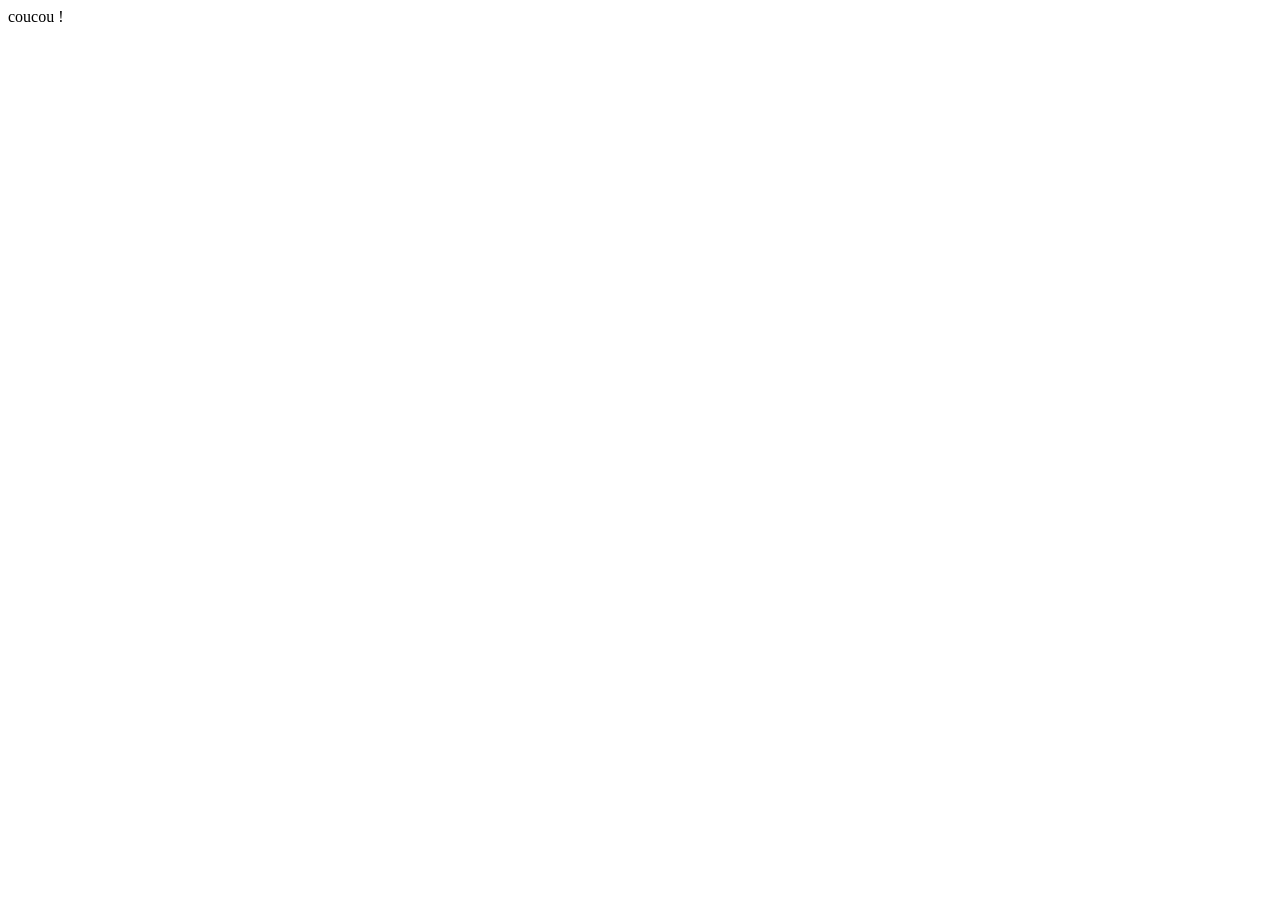
==== index.html @ d6d8734e "init" ====
<!DOCTYPE html>
<html lang="en">
<head>
    <meta charset="UTF-8">
    <meta name="viewport" content="width=device-width, initial-scale=1.0">
    <title>Document</title>
</head>
<body>
    coucou !
</body>
</html>
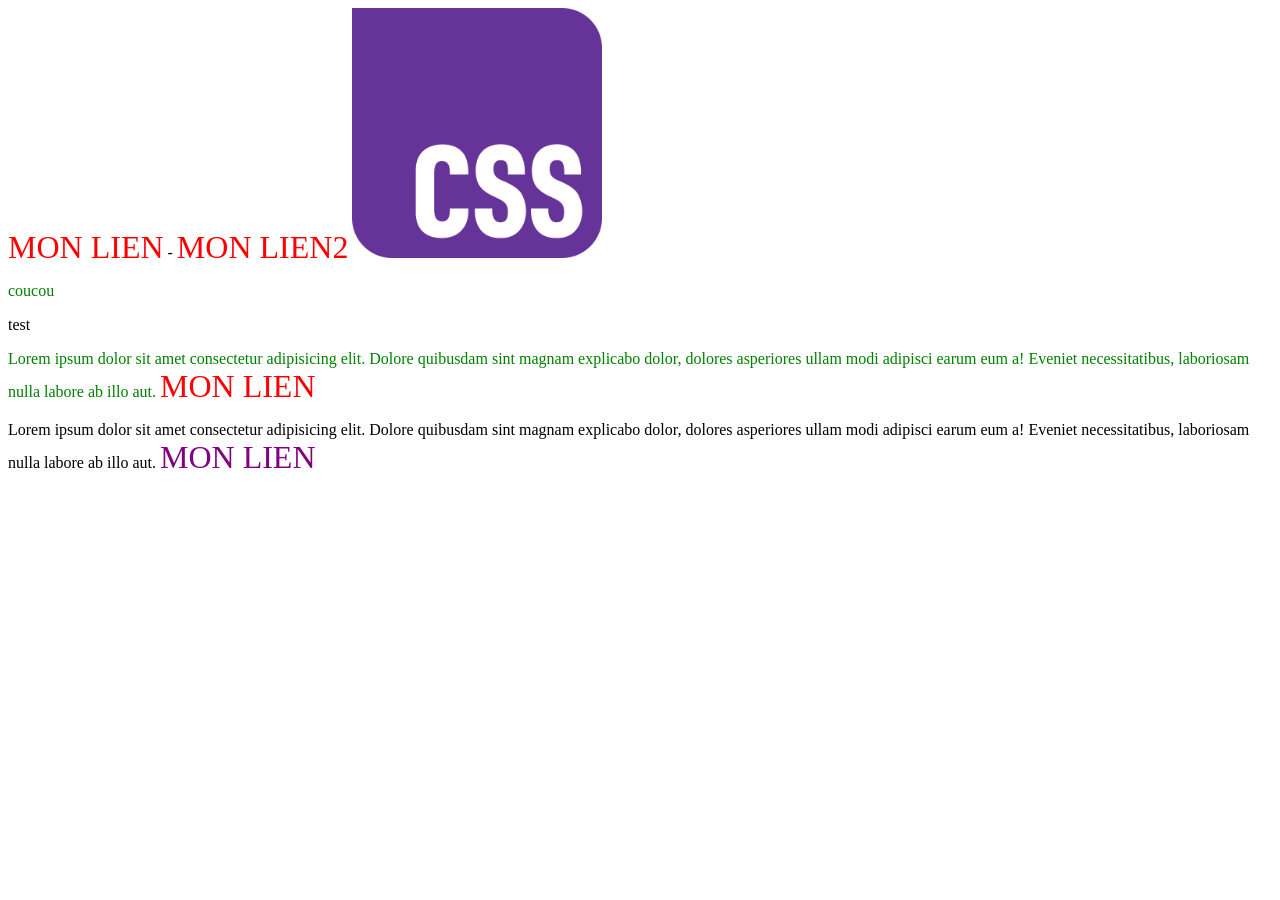
==== commit 0687b2c8: "updates" ====
--- a/index.html
+++ b/index.html
@@ -4,8 +4,26 @@
     <meta charset="UTF-8">
     <meta name="viewport" content="width=device-width, initial-scale=1.0">
     <title>Document</title>
+    <link rel="stylesheet" href="assets/css/style.css">
+
 </head>
 <body>
-    coucou !
+    <a class="coucou" href="https://www.mydigitalschool.com/" target="_blank">Mon lien</a> - 
+    <a href="https://www.mydigitalschool.com/">Mon lien2</a>
+
+
+    <img width="250px" src="assets/img/Official_CSS_Logo.svg.webp" alt="une image">
+    <p class="coucou">coucou</p><p>test</p>
+    <p class="test coucou cava cheval">
+        Lorem ipsum dolor sit amet consectetur adipisicing elit. Dolore quibusdam sint magnam explicabo dolor, dolores asperiores ullam modi adipisci earum eum a! Eveniet necessitatibus, laboriosam nulla labore ab illo aut. <a href="#">Mon lien</a>
+    </p>
+
+    <p class="test belette">
+        Lorem ipsum dolor sit amet consectetur adipisicing elit. Dolore quibusdam sint magnam explicabo dolor, dolores asperiores ullam modi adipisci earum eum a! Eveniet necessitatibus, laboriosam nulla labore ab illo aut. 
+        <span class="cheval">
+            <a href="#">Mon lien</a>
+        </span>
+    </p>
+
 </body>
 </html>
--- a/assets/css/style.css
+++ b/assets/css/style.css
@@ -0,0 +1,18 @@
+ a{
+            text-transform: uppercase; 
+            color:red; 
+            text-decoration: none; 
+            font-size: 32px;
+        }
+
+        p.coucou{
+            color: green;
+        }
+
+        p.test.belette{
+            .cheval{
+                a{ 
+                    color: purple;
+                }
+            }
+        }
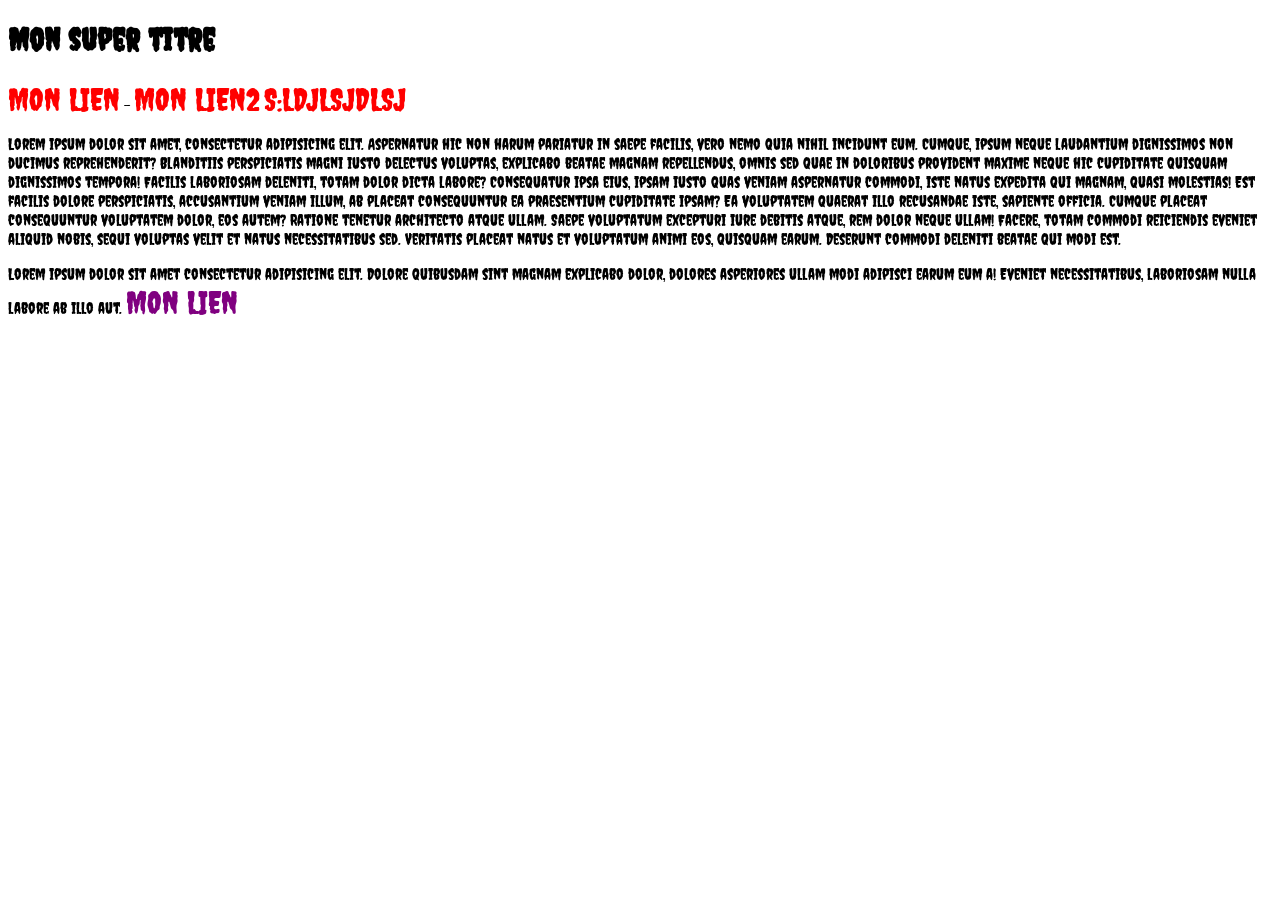
==== commit fb16f3dc: "fonts + class" ====
--- a/index.html
+++ b/index.html
@@ -6,17 +6,33 @@
     <title>Document</title>
     <link rel="stylesheet" href="assets/css/style.css">
 
+
 </head>
 <body>
+
+    <h1>
+        Mon super titre
+    </h1>
     <a class="coucou" href="https://www.mydigitalschool.com/" target="_blank">Mon lien</a> - 
     <a href="https://www.mydigitalschool.com/">Mon lien2</a>
 
+    
+    <a href="" class="f">s:ldjlsjdlsj</a>
 
-    <img width="250px" src="assets/img/Official_CSS_Logo.svg.webp" alt="une image">
+    <p class="betania-patmos-regular">
+        Lorem ipsum dolor sit amet, consectetur adipisicing elit. Aspernatur hic non harum pariatur in saepe facilis, vero nemo quia nihil incidunt eum. Cumque, ipsum neque laudantium dignissimos non ducimus reprehenderit?
+        Blanditiis perspiciatis magni iusto delectus voluptas, explicabo beatae magnam repellendus, omnis sed quae in doloribus provident maxime neque hic cupiditate quisquam dignissimos tempora! Facilis laboriosam deleniti, totam dolor dicta labore?
+        Consequatur ipsa eius, ipsam iusto quas veniam aspernatur commodi, iste natus expedita qui magnam, quasi molestias! Est facilis dolore perspiciatis, accusantium veniam illum, ab placeat consequuntur ea praesentium cupiditate ipsam?
+        Ea voluptatem quaerat illo recusandae iste, sapiente officia. Cumque placeat consequuntur voluptatem dolor, eos autem? Ratione tenetur architecto atque ullam. Saepe voluptatum excepturi iure debitis atque, rem dolor neque ullam!
+        Facere, totam commodi reiciendis eveniet aliquid nobis, sequi voluptas velit et natus necessitatibus sed. Veritatis placeat natus et voluptatum animi eos, quisquam earum. Deserunt commodi deleniti beatae qui modi est.
+    </p>
+
+
+    <!-- <img width="250px" src="assets/img/Official_CSS_Logo.svg.webp" alt="une image">
     <p class="coucou">coucou</p><p>test</p>
     <p class="test coucou cava cheval">
         Lorem ipsum dolor sit amet consectetur adipisicing elit. Dolore quibusdam sint magnam explicabo dolor, dolores asperiores ullam modi adipisci earum eum a! Eveniet necessitatibus, laboriosam nulla labore ab illo aut. <a href="#">Mon lien</a>
-    </p>
+    </p> -->
 
     <p class="test belette">
         Lorem ipsum dolor sit amet consectetur adipisicing elit. Dolore quibusdam sint magnam explicabo dolor, dolores asperiores ullam modi adipisci earum eum a! Eveniet necessitatibus, laboriosam nulla labore ab illo aut. 
--- a/assets/css/style.css
+++ b/assets/css/style.css
@@ -1,18 +1,43 @@
+
+
+@font-face {
+    font-family: 'testfont';
+    src: url('../fonts/creepster-regular-webfont.woff') format('woff'),
+    url('../fonts/creepster-regular-webfont.woff2') format('woff2');
+    font-weight: normal;
+    font-style: normal;
+    display: swap;
+}
+
+
+
+ body{
+     font-family: "testfont";
+
+ }
+
+
+ 
  a{
-            text-transform: uppercase; 
-            color:red; 
-            text-decoration: none; 
-            font-size: 32px;
+    text-transform: uppercase; 
+    color:red; 
+    text-decoration: none; 
+    font-size: 32px;
+
+   
+ }
+
+
+
+
+/* p.coucou{
+    color: green
+} */
+
+p.test.belette{
+    .cheval{
+        a{ 
+            color: purple;
         }
-
-        p.coucou{
-            color: green;
-        }
-
-        p.test.belette{
-            .cheval{
-                a{ 
-                    color: purple;
-                }
-            }
-        }+    }
+}
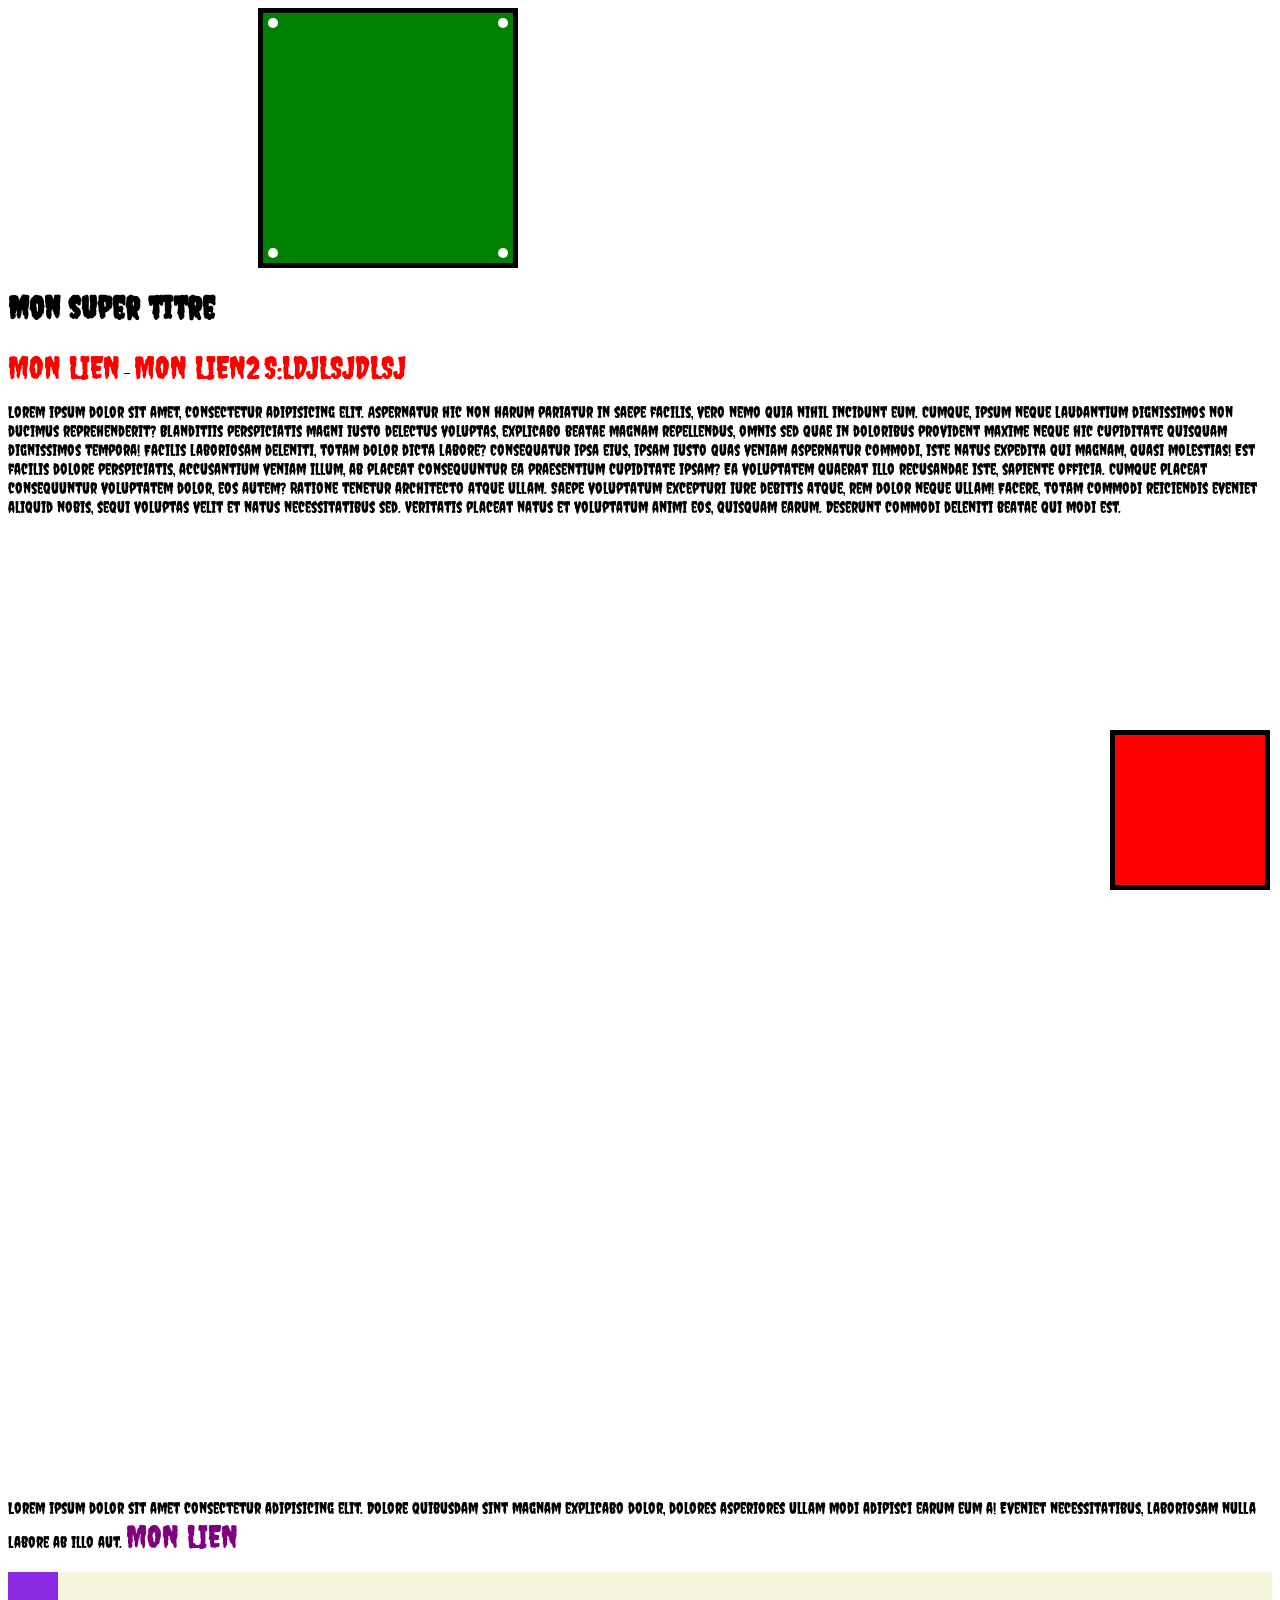
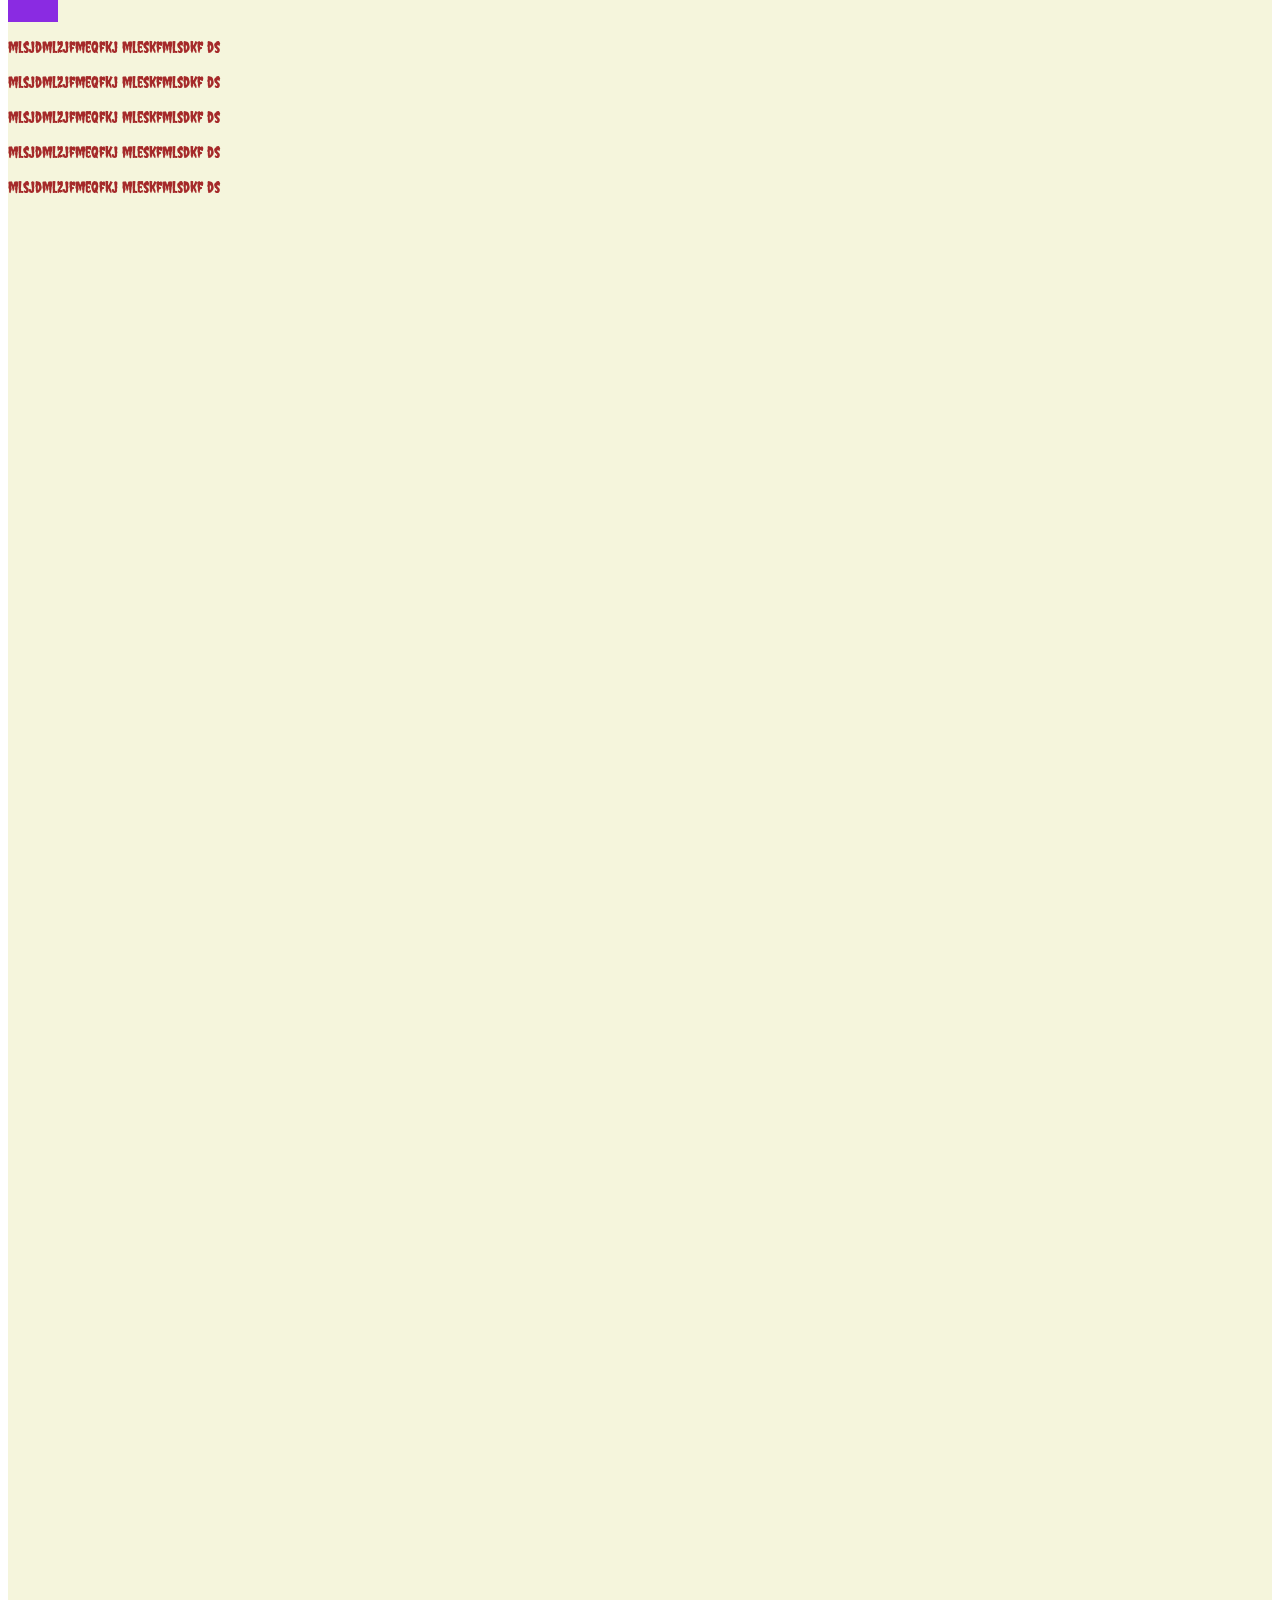
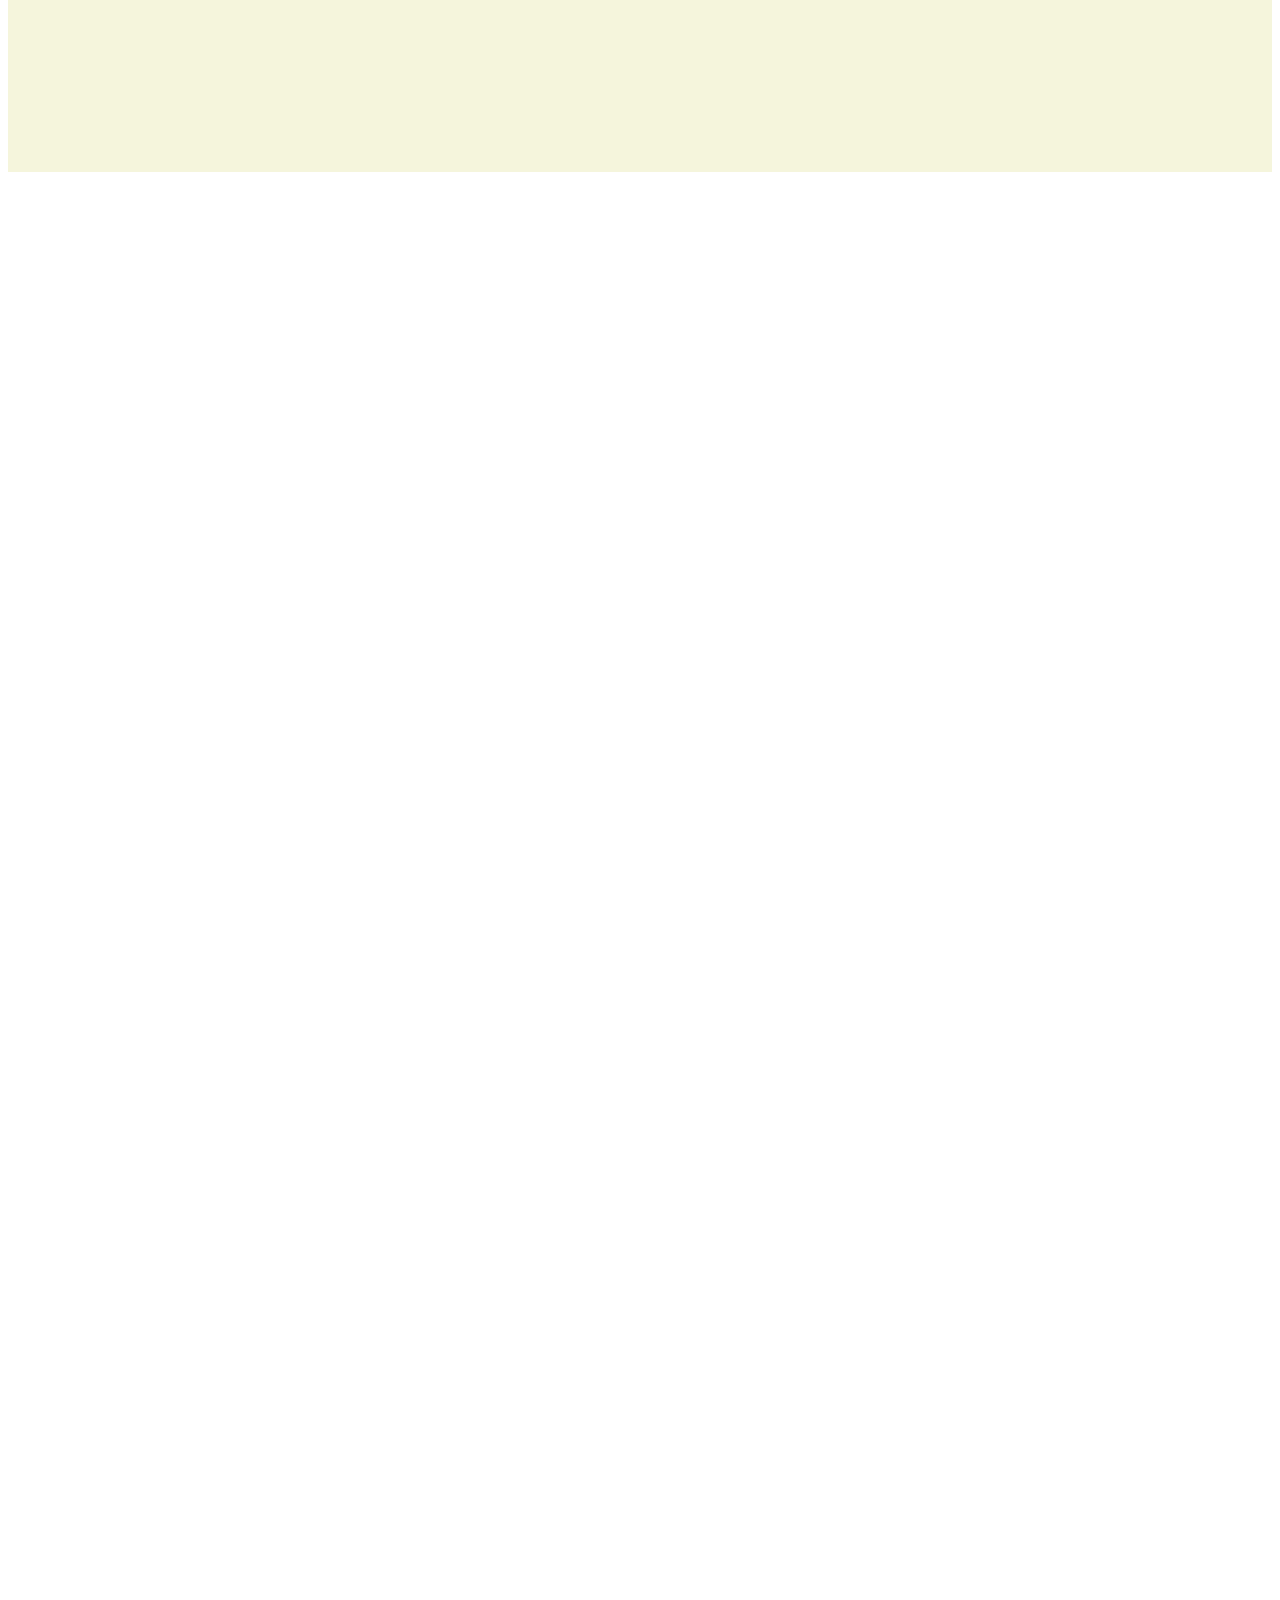
==== commit 8b6e7422: "updates" ====
--- a/index.html
+++ b/index.html
@@ -9,6 +9,16 @@
 
 </head>
 <body>
+    <div class="square"></div>
+    <div class="square2">
+        <div></div>
+        <div></div>
+        <div></div>
+        <div></div>
+    </div>
+
+
+
 
     <h1>
         Mon super titre
@@ -27,7 +37,7 @@
         Facere, totam commodi reiciendis eveniet aliquid nobis, sequi voluptas velit et natus necessitatibus sed. Veritatis placeat natus et voluptatum animi eos, quisquam earum. Deserunt commodi deleniti beatae qui modi est.
     </p>
 
-
+    <br><br><br><br><br><br><br><br><br><br><br><br><br><br><br><br><br><br><br><br><br><br><br><br><br><br><br><br><br><br><br><br><br><br><br><br><br><br><br><br><br><br><br><br><br><br><br><br><br><br>
     <!-- <img width="250px" src="assets/img/Official_CSS_Logo.svg.webp" alt="une image">
     <p class="coucou">coucou</p><p>test</p>
     <p class="test coucou cava cheval">
@@ -41,5 +51,20 @@
         </span>
     </p>
 
+    <!-- <a href="#" class="square2"></a>
+    <a href="#" class="square2"></a>
+    <br><br><br><br><br>
+    <hr> -->
+
+    <div class="text">
+        <div class="square3"></div>
+        <p>mlsjdmlzjfmeqfkj mleskfmlsdkf ds</p>
+        <p>mlsjdmlzjfmeqfkj mleskfmlsdkf ds</p>
+        <p>mlsjdmlzjfmeqfkj mleskfmlsdkf ds</p>
+        <p>mlsjdmlzjfmeqfkj mleskfmlsdkf ds</p>
+        <p>mlsjdmlzjfmeqfkj mleskfmlsdkf ds</p>
+    </div>
+
+    <br><br><br><br><br><br><br><br><br><br><br><br><br><br><br><br><br><br><br><br><br><br><br><br><br><br><br><br><br><br><br><br><br><br><br><br><br><br><br><br><br><br><br><br><br><br><br><br><br><br><br><br><br><br><br><br><br><br><br><br><br><br><br><br><br><br><br><br><br><br><br><br><br><br><br><br><br><br><br><br><br><br><br><br><br><br><br><br><br><br><br><br><br><br><br><br><br><br><br><br>
 </body>
 </html>
--- a/assets/css/style.css
+++ b/assets/css/style.css
@@ -40,4 +40,88 @@
             color: purple;
         }
     }
+}
+
+
+
+/*
+ POSITIONS
+*/
+
+.square{
+    height: 150px;
+    width: 150px;
+    background-color: red;
+    border: 5px black solid;
+    position: fixed;
+    bottom:10px;
+    right:10px;
+   
+}
+
+.square2{
+    height: 250px;
+    width: 250px;
+    background-color: green;
+    border: 5px black solid;
+    position: relative;
+    left:250px;
+
+    
+
+    div{
+        height: 10px;
+        width: 10px;
+        background-color: white;
+        border-radius: 100%;
+        position: absolute;
+       
+
+        &:first-child{
+            top:5px;
+            left:5px;
+        }
+
+        &:nth-child(2){
+            top:5px;
+            right:5px;
+        }
+
+        &:nth-child(3){
+            bottom:5px;
+            right:5px;
+        }
+
+        &:last-child{
+            bottom:5px;
+            left:5px;
+        }
+
+    }
+   
+}
+
+.text{
+    background-color: beige;
+    transition: background-color .5s ease;
+    height: 200vh;
+
+    p{
+        color: brown;
+        width: fit-content;
+        &:nth-child(3):hover{
+            color: #fff;
+        }
+    }
+
+    &:hover{
+        background-color: blue;
+    }
+    .square3{
+        height: 50px;
+        aspect-ratio: 1;
+        background-color: blueviolet;
+        position: sticky;
+        top:20px;
+    }
 }
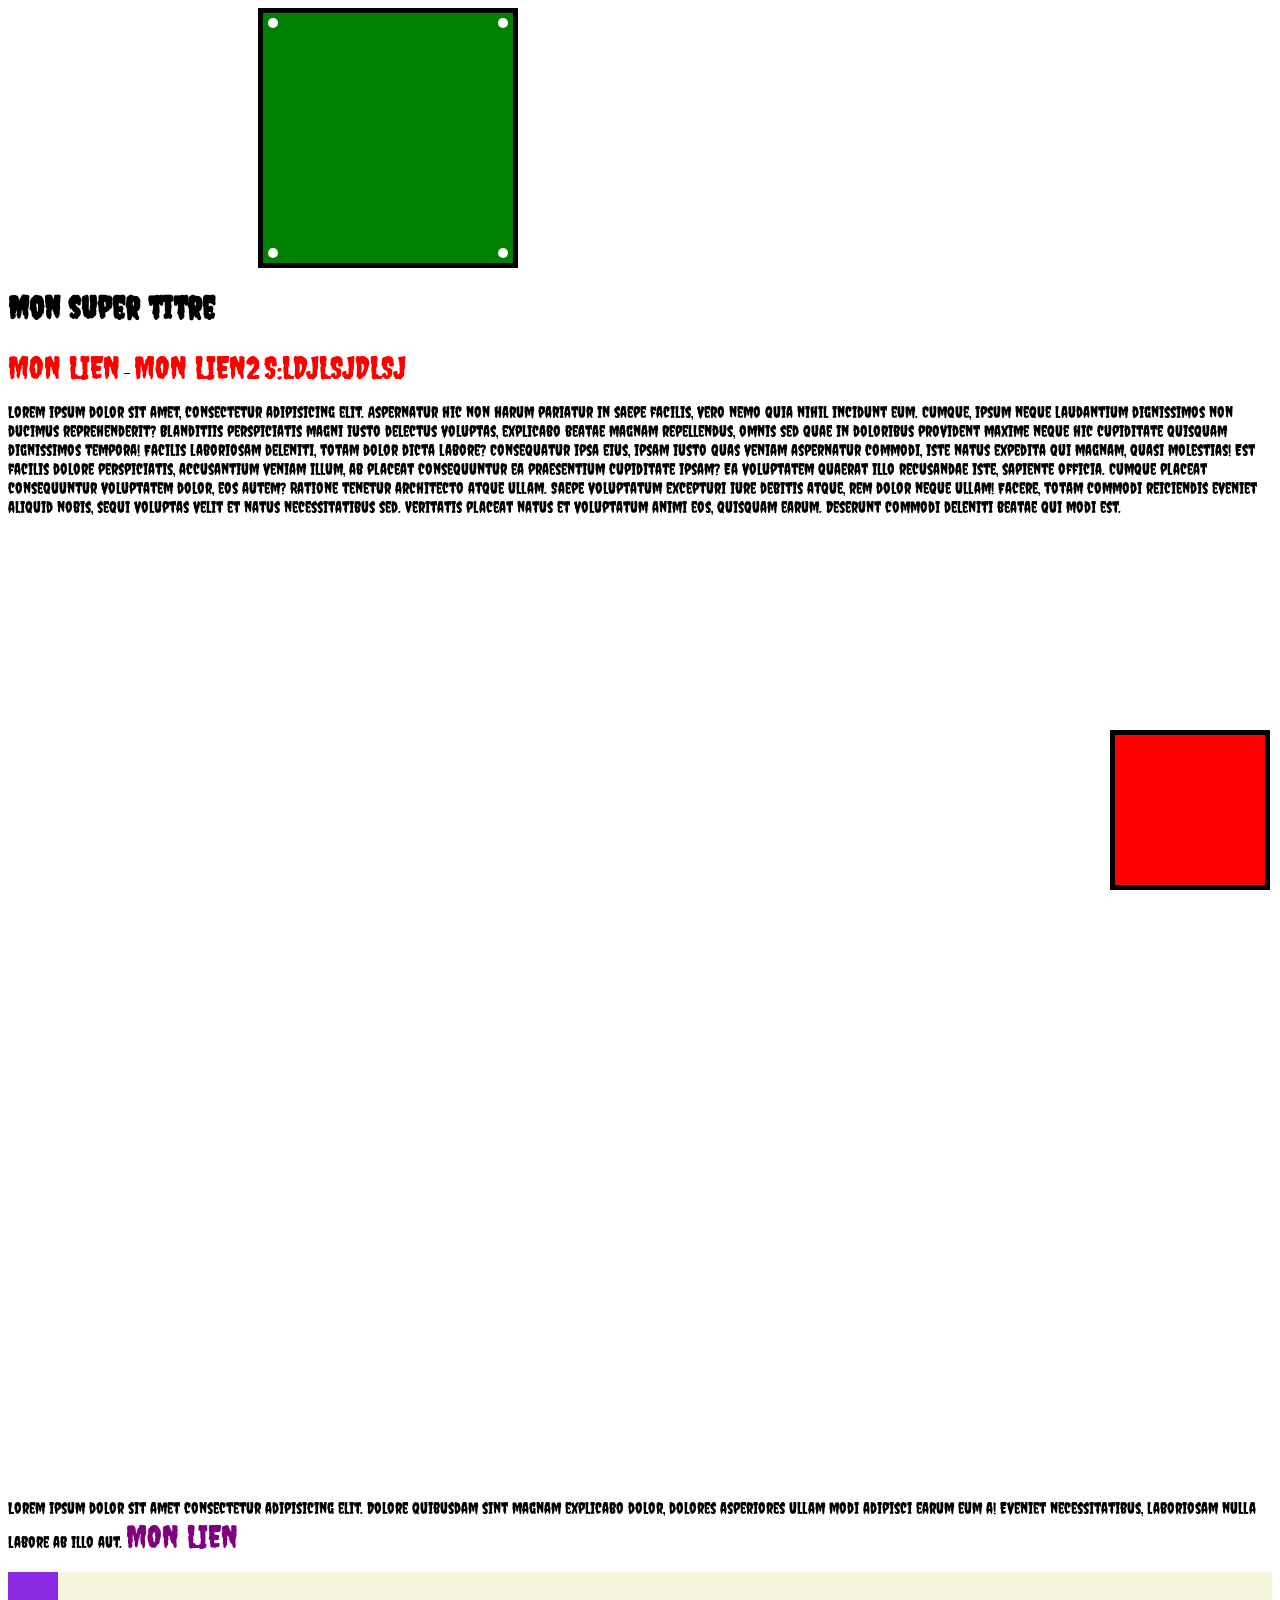
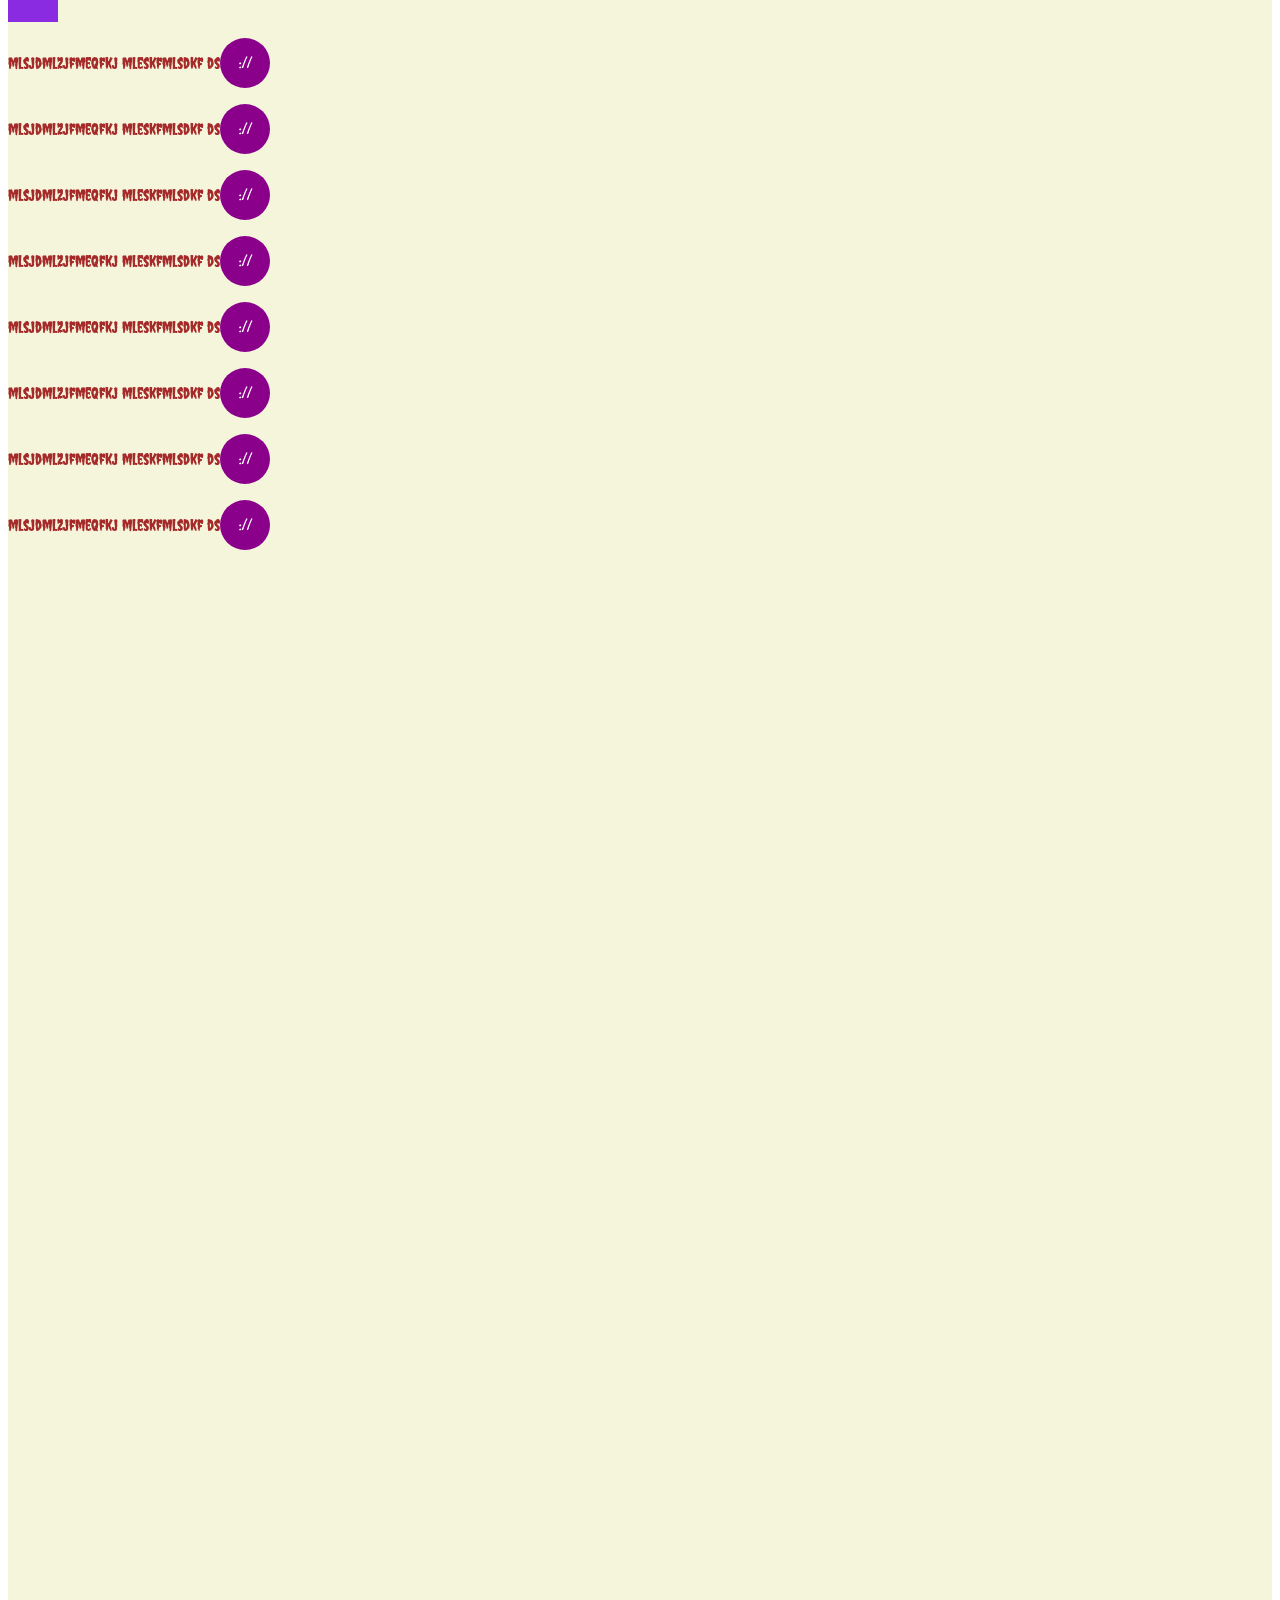
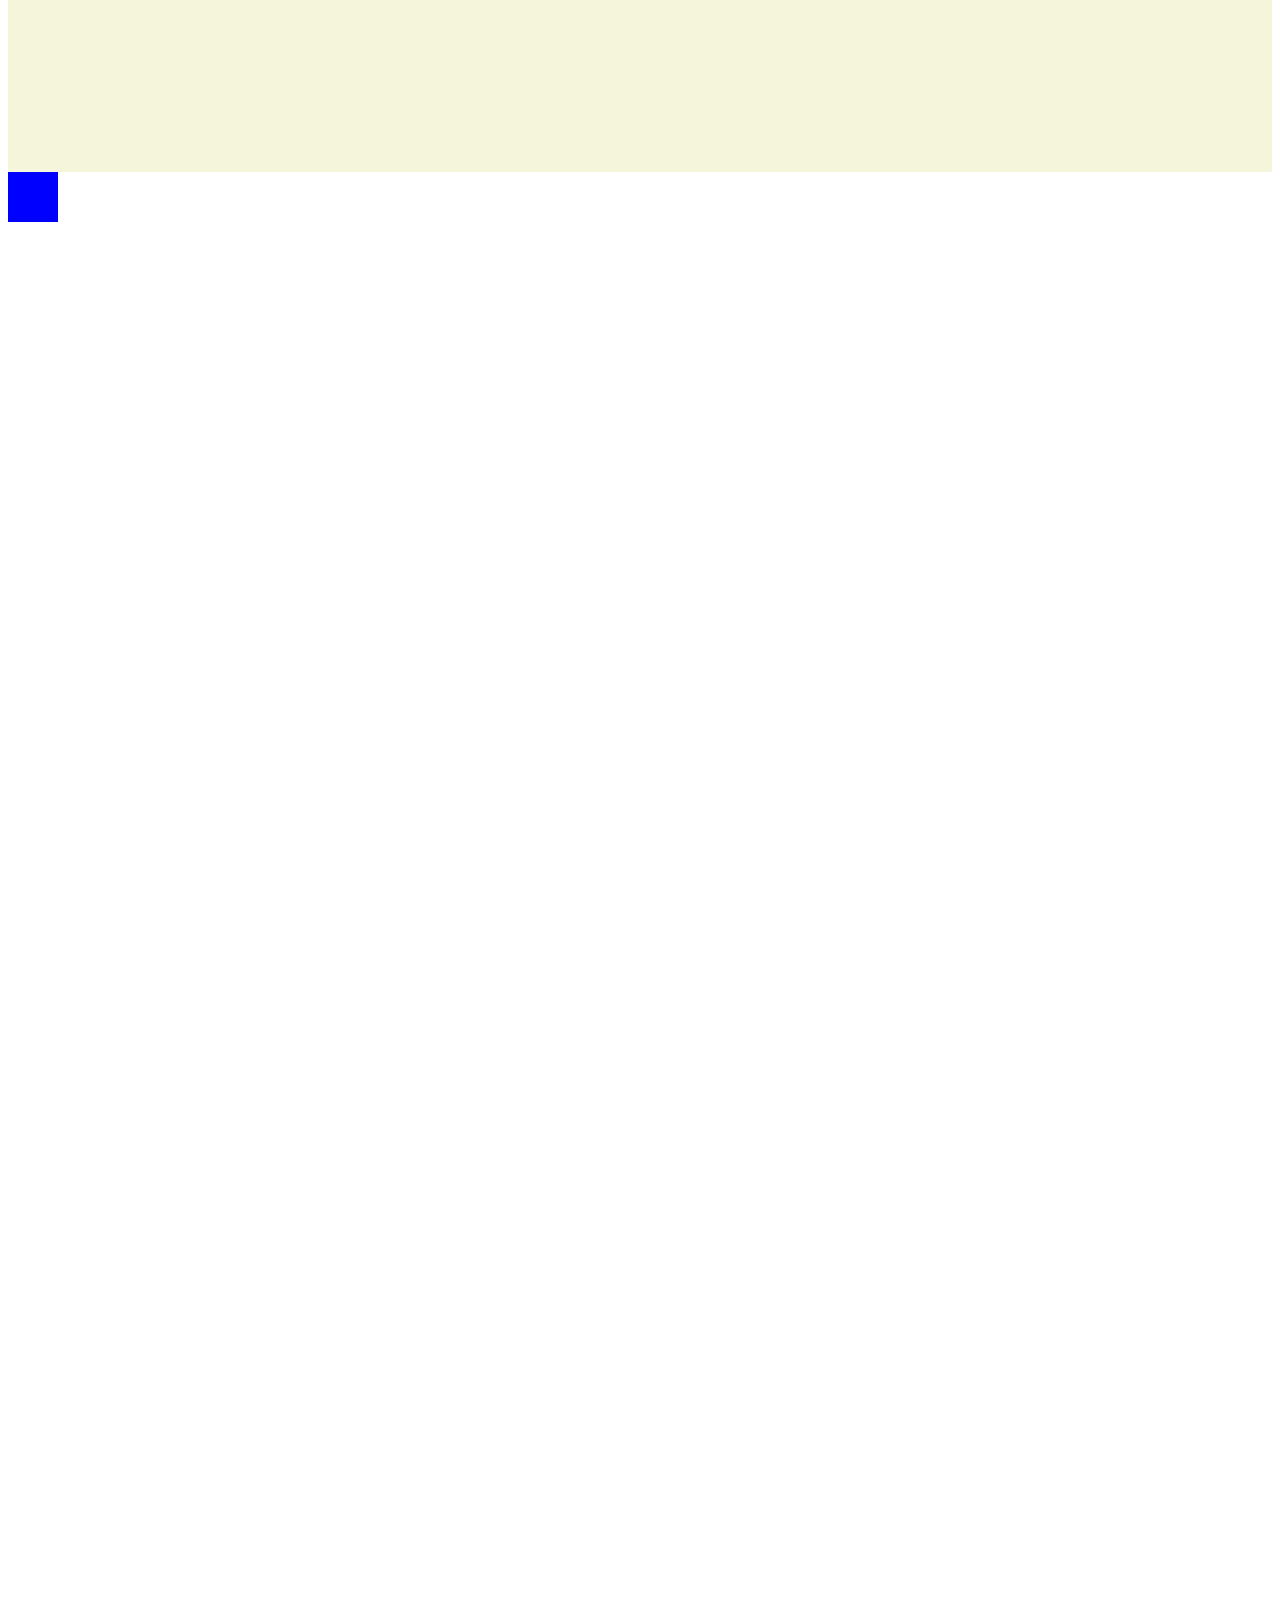
==== commit 30805a2c: "pseudo-elements + transitions" ====
--- a/index.html
+++ b/index.html
@@ -63,7 +63,15 @@
         <p>mlsjdmlzjfmeqfkj mleskfmlsdkf ds</p>
         <p>mlsjdmlzjfmeqfkj mleskfmlsdkf ds</p>
         <p>mlsjdmlzjfmeqfkj mleskfmlsdkf ds</p>
+        <p>mlsjdmlzjfmeqfkj mleskfmlsdkf ds</p>
+        <p>mlsjdmlzjfmeqfkj mleskfmlsdkf ds</p>
+        <p>mlsjdmlzjfmeqfkj mleskfmlsdkf ds</p>
     </div>
+
+
+    <div class="square5"></div>
+
+
 
     <br><br><br><br><br><br><br><br><br><br><br><br><br><br><br><br><br><br><br><br><br><br><br><br><br><br><br><br><br><br><br><br><br><br><br><br><br><br><br><br><br><br><br><br><br><br><br><br><br><br><br><br><br><br><br><br><br><br><br><br><br><br><br><br><br><br><br><br><br><br><br><br><br><br><br><br><br><br><br><br><br><br><br><br><br><br><br><br><br><br><br><br><br><br><br><br><br><br><br><br>
 </body>
--- a/assets/css/style.css
+++ b/assets/css/style.css
@@ -112,6 +112,19 @@
         &:nth-child(3):hover{
             color: #fff;
         }
+
+        &::after{
+            content:'://';
+            display: inline-block;
+            height:50px;
+            width: 50px;
+            color: white;
+            align-content: center;
+            margin-right: 10px;
+            text-align: center;
+            border-radius: 50%;
+            background-color: darkmagenta;
+        }
     }
 
     &:hover{
@@ -124,4 +137,33 @@
         position: sticky;
         top:20px;
     }
+}
+
+
+.square5{
+    width: 50px;
+    height: 50px;
+    background-color: blue;
+    will-change: rotate;
+    transition: rotate 1s ease,
+    width 1s ease,
+    height 1s ease,
+    background-color 1s ease;
+
+    &:hover{
+        rotate: 360deg;
+        width: 150px;
+        height: 150px;
+        background-color: pink;
+
+    }
+}
+
+
+@media screen and (max-width:500px) {
+
+    .text{
+        background-color: transparent;
+    }
+    
 }
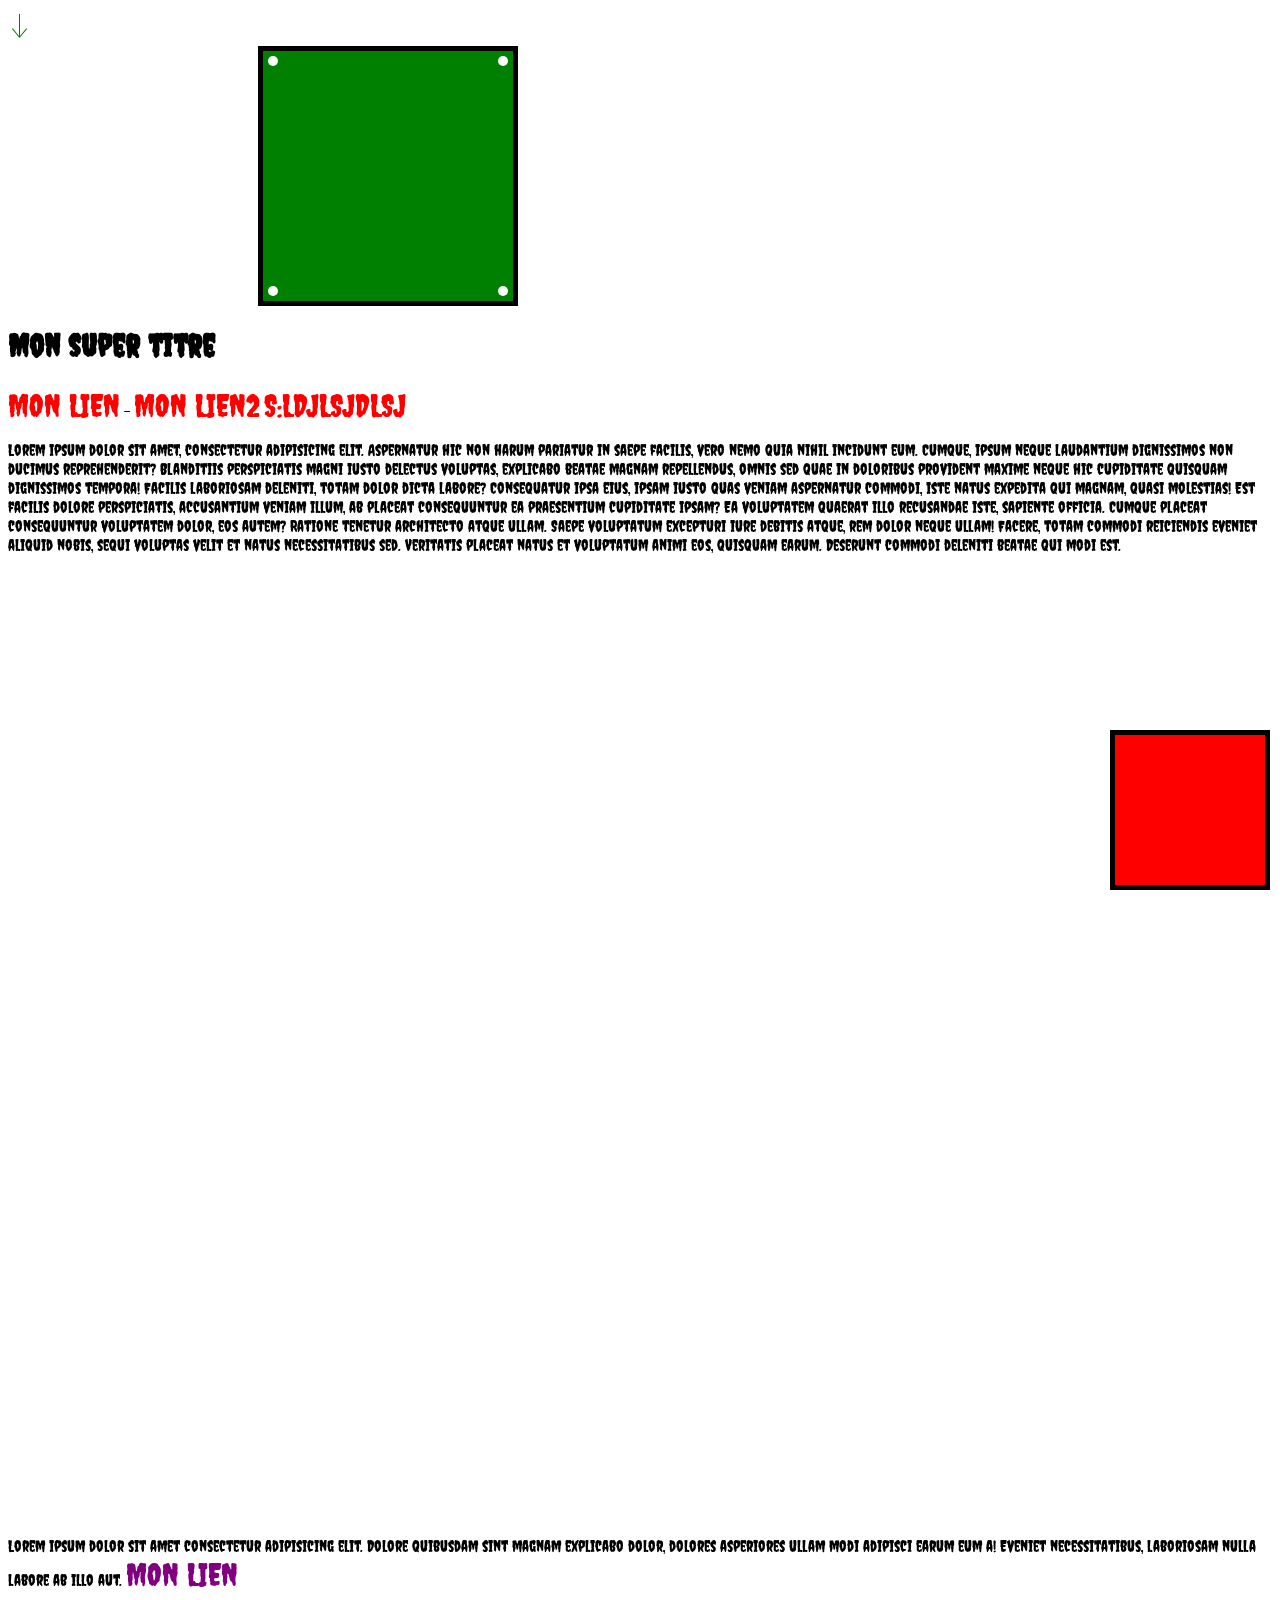
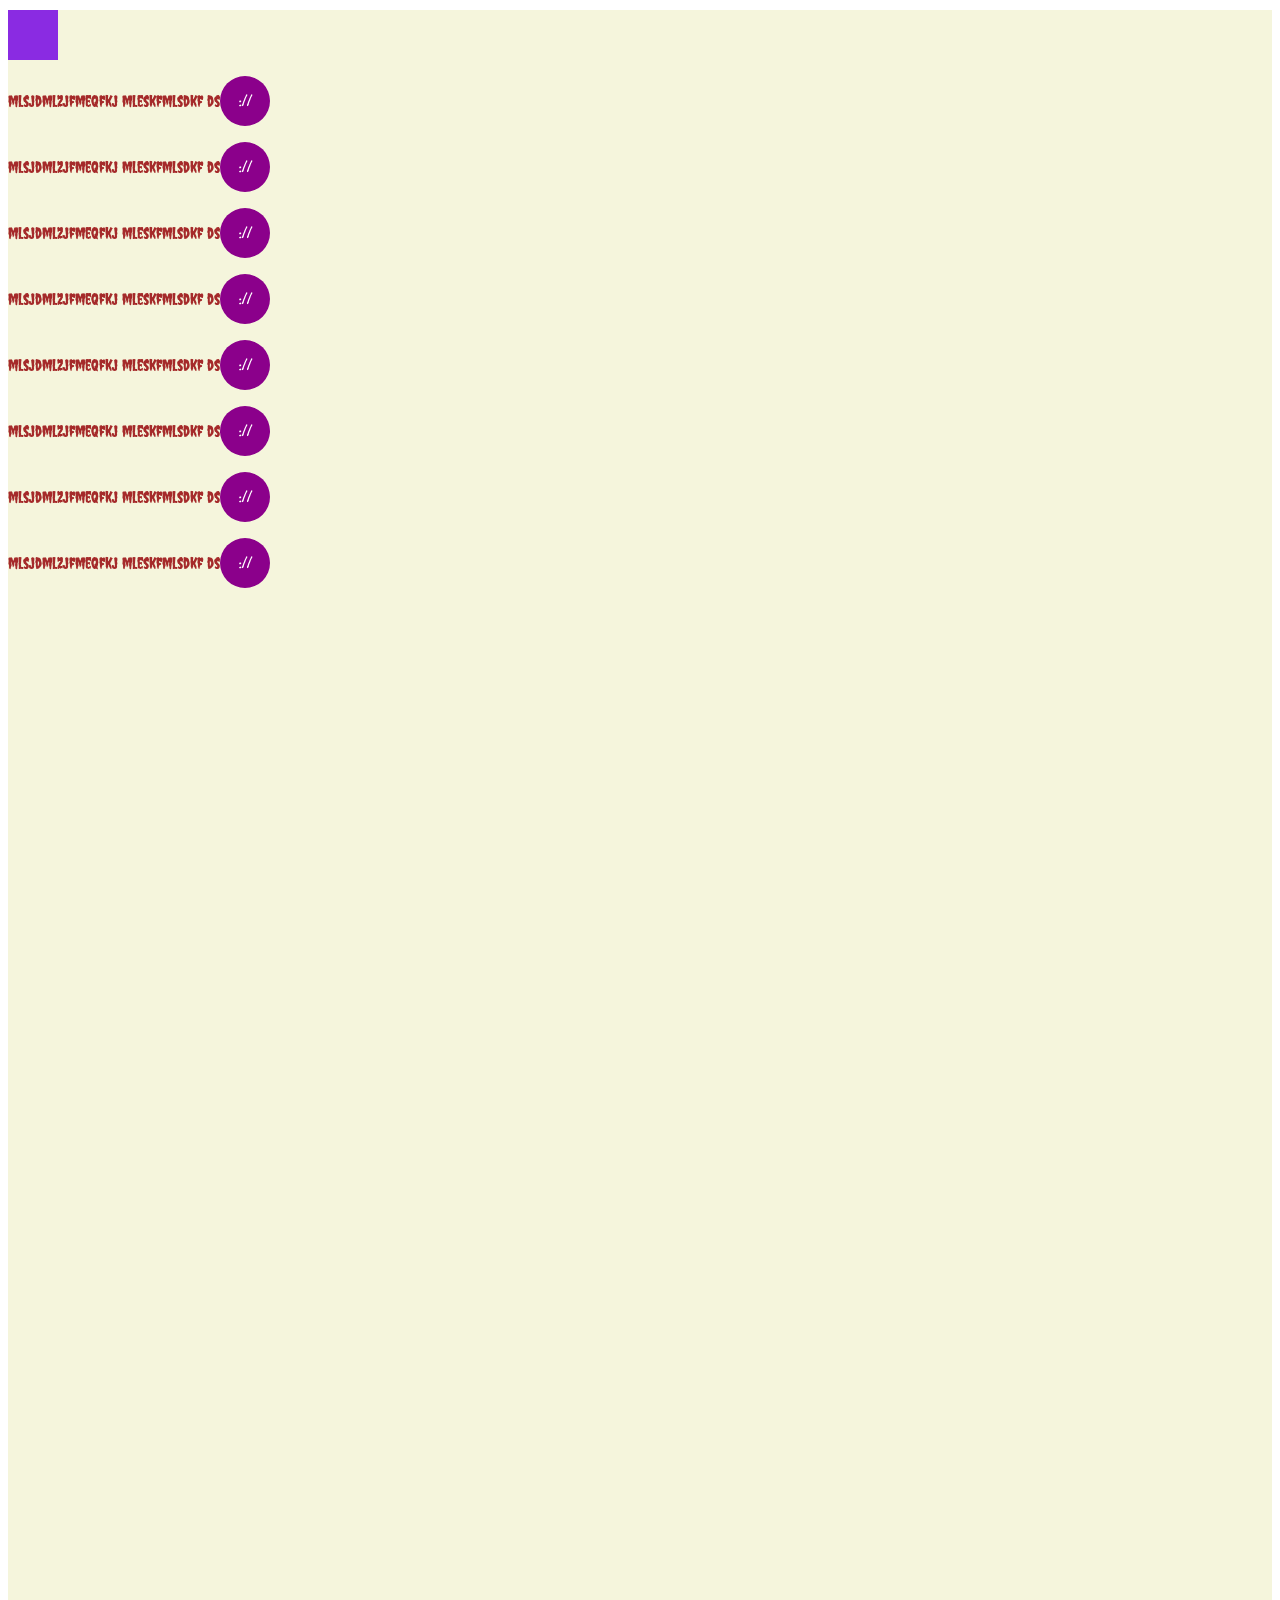
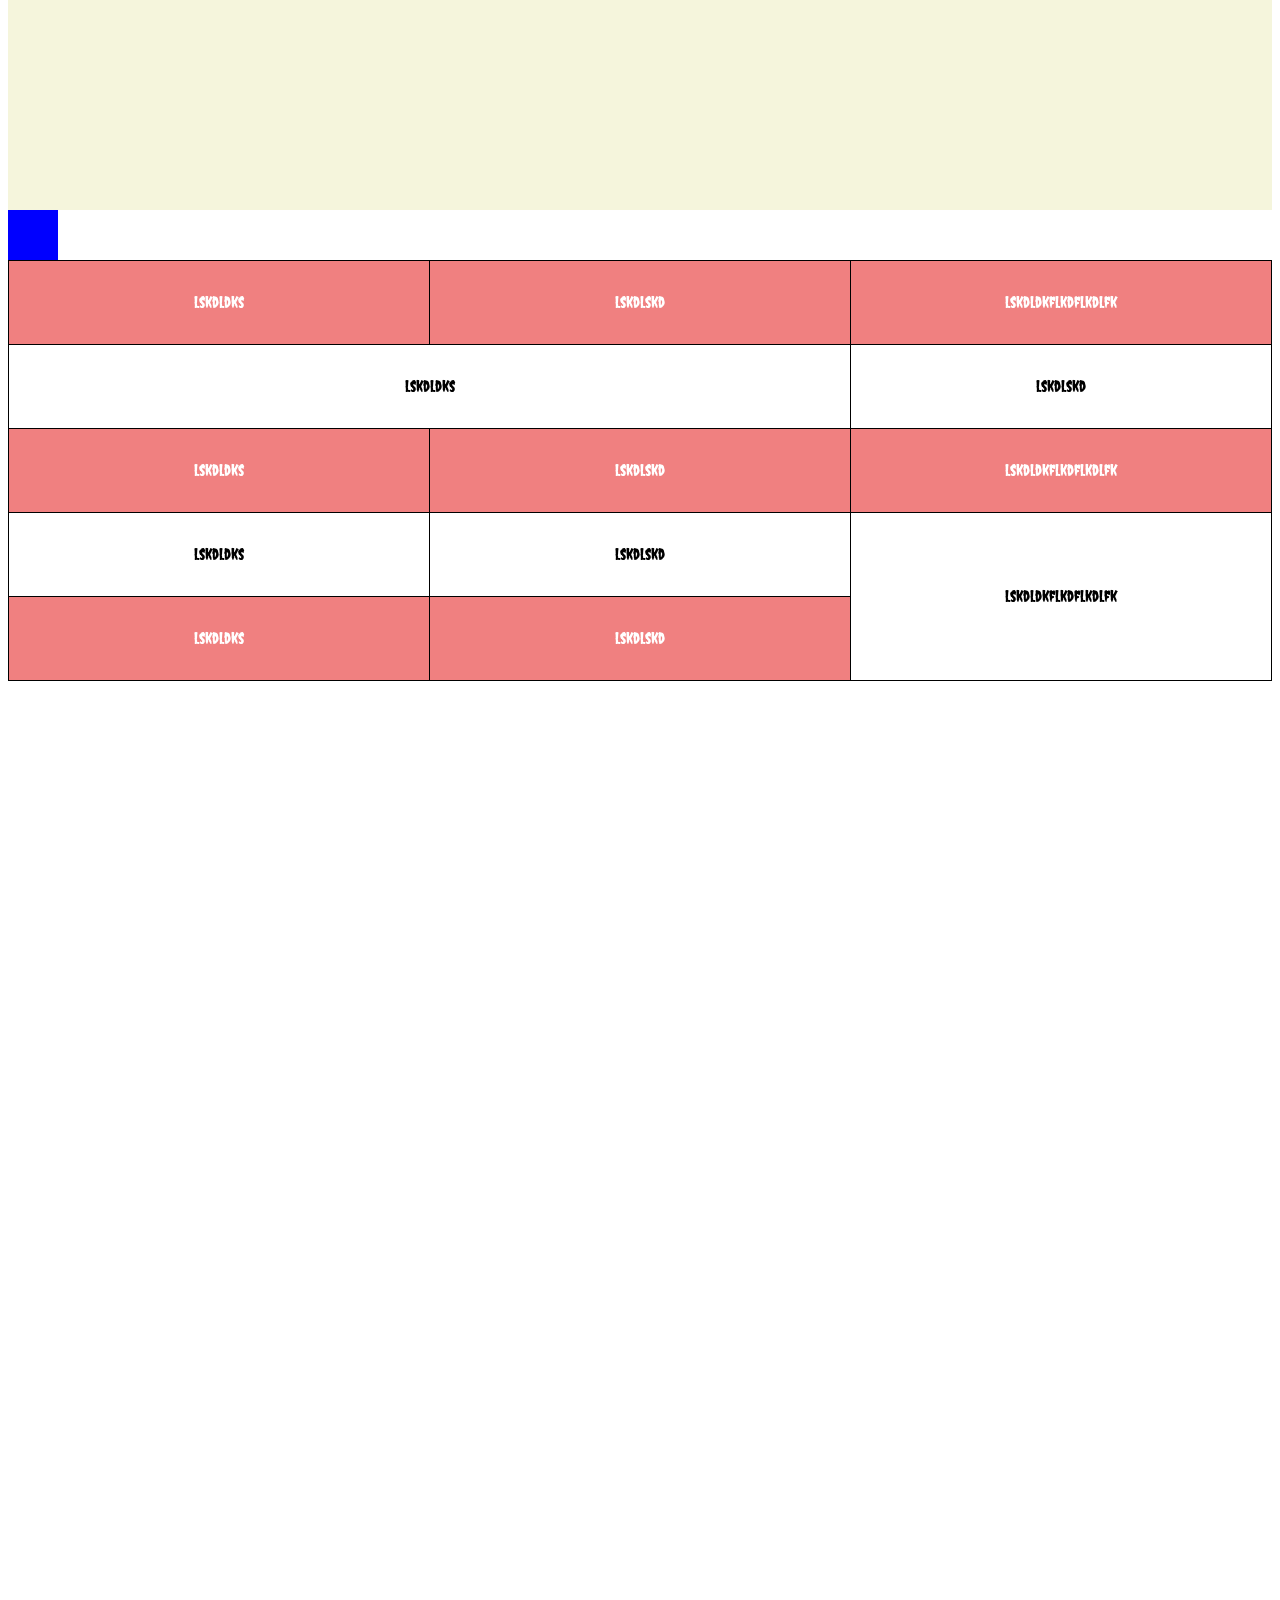
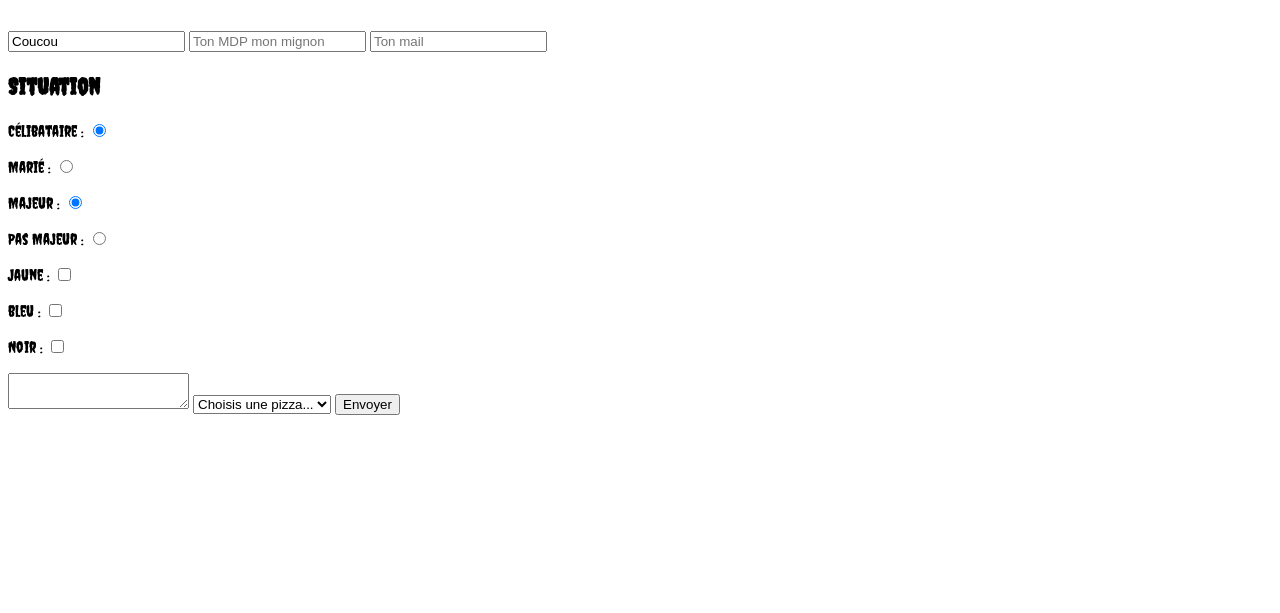
==== commit 1e7c44b8: "updates" ====
--- a/index.html
+++ b/index.html
@@ -9,6 +9,11 @@
 
 </head>
 <body>
+   <div class="scroll">
+         <a href="#coucou">
+            <span class="icon-arrow"></span>
+         </a>
+   </div>
     <div class="square"></div>
     <div class="square2">
         <div></div>
@@ -69,10 +74,63 @@
     </div>
 
 
-    <div class="square5"></div>
+    <div id="coucou" class="square5"></div>
 
 
+    <table>
+        <tr>
+            <td>lskdldks</td>
+            <td>lskdlskd</td>
+            <td>lskdldkflkdflkdlfk</td>
+        </tr>
+        <tr>
+            <td colspan="2">lskdldks</td>
+            <td>lskdlskd</td>
+        </tr>
+        <tr>
+            <td>lskdldks</td>
+            <td>lskdlskd</td>
+            <td>lskdldkflkdflkdlfk</td>
+        </tr>
+        <tr>
+            <td>lskdldks</td>
+            <td>lskdlskd</td>
+            <td rowspan="2">lskdldkflkdflkdlfk</td>
+        </tr>
+        <tr>
+            <td>lskdldks</td>
+            <td>lskdlskd</td>
+        </tr>
+    </table>
+    <br><br><br><br><br><br><br><br><br><br><br><br><br><br><br><br><br><br><br><br><br><br><br><br><br><br><br><br><br><br><br><br><br><br><br><br><br><br><br><br><br><br><br><br><br><br><br><br><br><br>
+    <form action="" method="POST">
+        <input type="text" value="Coucou" name="nom">
+        <input required type="password" placeholder="Ton MDP mon mignon" name="pass">
+        <input type="email" required placeholder="Ton mail">
+        <!-- <input type="url">
+        <input min="2026-10-06" type="date">
+        <input type="color"> -->
+        <h2>Situation</h2>
+        <p>Célibataire : <input checked type="radio" value="celib" name="situation"></p>
+        <p>Marié : <input type="radio" value="marie" name="situation"></p>
+        <p>Majeur : <input checked type="radio" value="o" name="maj"></p>
+        <p>Pas Majeur : <input type="radio" value="n" name="maj"></p>
+        <p>Jaune : <input type="checkbox" value="couleur[]" name="jaune"></p>
+        <p>bleu : <input type="checkbox" value="couleur[]" name="bleu"></p>
+        <p>Noir : <input type="checkbox" value="couleur[]" name="noir"></p>
+        <textarea name="msg"></textarea>
+        <select required name="pizza">
+            <option value="">Choisis une pizza...</option>
+            <option value="4fr">4 Fromages</option>
+            <option value="Cal">Calzone</option>
+            <option value="sav">Savoyarde</option>
+        </select>
 
-    <br><br><br><br><br><br><br><br><br><br><br><br><br><br><br><br><br><br><br><br><br><br><br><br><br><br><br><br><br><br><br><br><br><br><br><br><br><br><br><br><br><br><br><br><br><br><br><br><br><br><br><br><br><br><br><br><br><br><br><br><br><br><br><br><br><br><br><br><br><br><br><br><br><br><br><br><br><br><br><br><br><br><br><br><br><br><br><br><br><br><br><br><br><br><br><br><br><br><br><br>
+        <!-- <input type="submit" value="envoyer"> -->
+
+        <button>Envoyer</button>
+
+    </form>
+    <br><br><br><br><br><br><br><br><br><br>
 </body>
 </html>
--- a/assets/css/style.css
+++ b/assets/css/style.css
@@ -1,3 +1,6 @@
+html{
+    scroll-behavior: smooth;
+}
 
 
 @font-face {
@@ -7,6 +10,31 @@
     font-weight: normal;
     font-style: normal;
     display: swap;
+}
+
+@keyframes scrollDown {
+    0%{
+        top:0;
+    }
+    100%{
+        top:20px;
+    }
+
+}
+
+.scroll{
+    animation: scrollDown 2s linear infinite alternate;
+    position: relative;
+}
+
+
+.icon-arrow{
+    mask: url('data:image/svg+xml,<svg width="24" height="24" xmlns="http://www.w3.org/2000/svg" fill-rule="evenodd" clip-rule="evenodd"><path d="M11 21.883l-6.235-7.527-.765.644 7.521 9 7.479-9-.764-.645-6.236 7.529v-21.884h-1v21.883z"/></svg>');
+    position: relative;
+    display: inline-block;
+    height: 24px;
+    width: 24px;
+    background-color: green;
 }
 
 
@@ -166,4 +194,22 @@
         background-color: transparent;
     }
     
+}
+
+table{
+    width: 100%;
+    text-align: center;
+    border-collapse: collapse;
+    tr:nth-child(odd){
+        background-color: lightcoral;
+        color:white;
+    }
+    tr,
+    td{
+        border: 1px solid #000;
+        padding: 2rem;
+    }
+    td{
+        width: calc( 100% / 3 );
+    }
 }
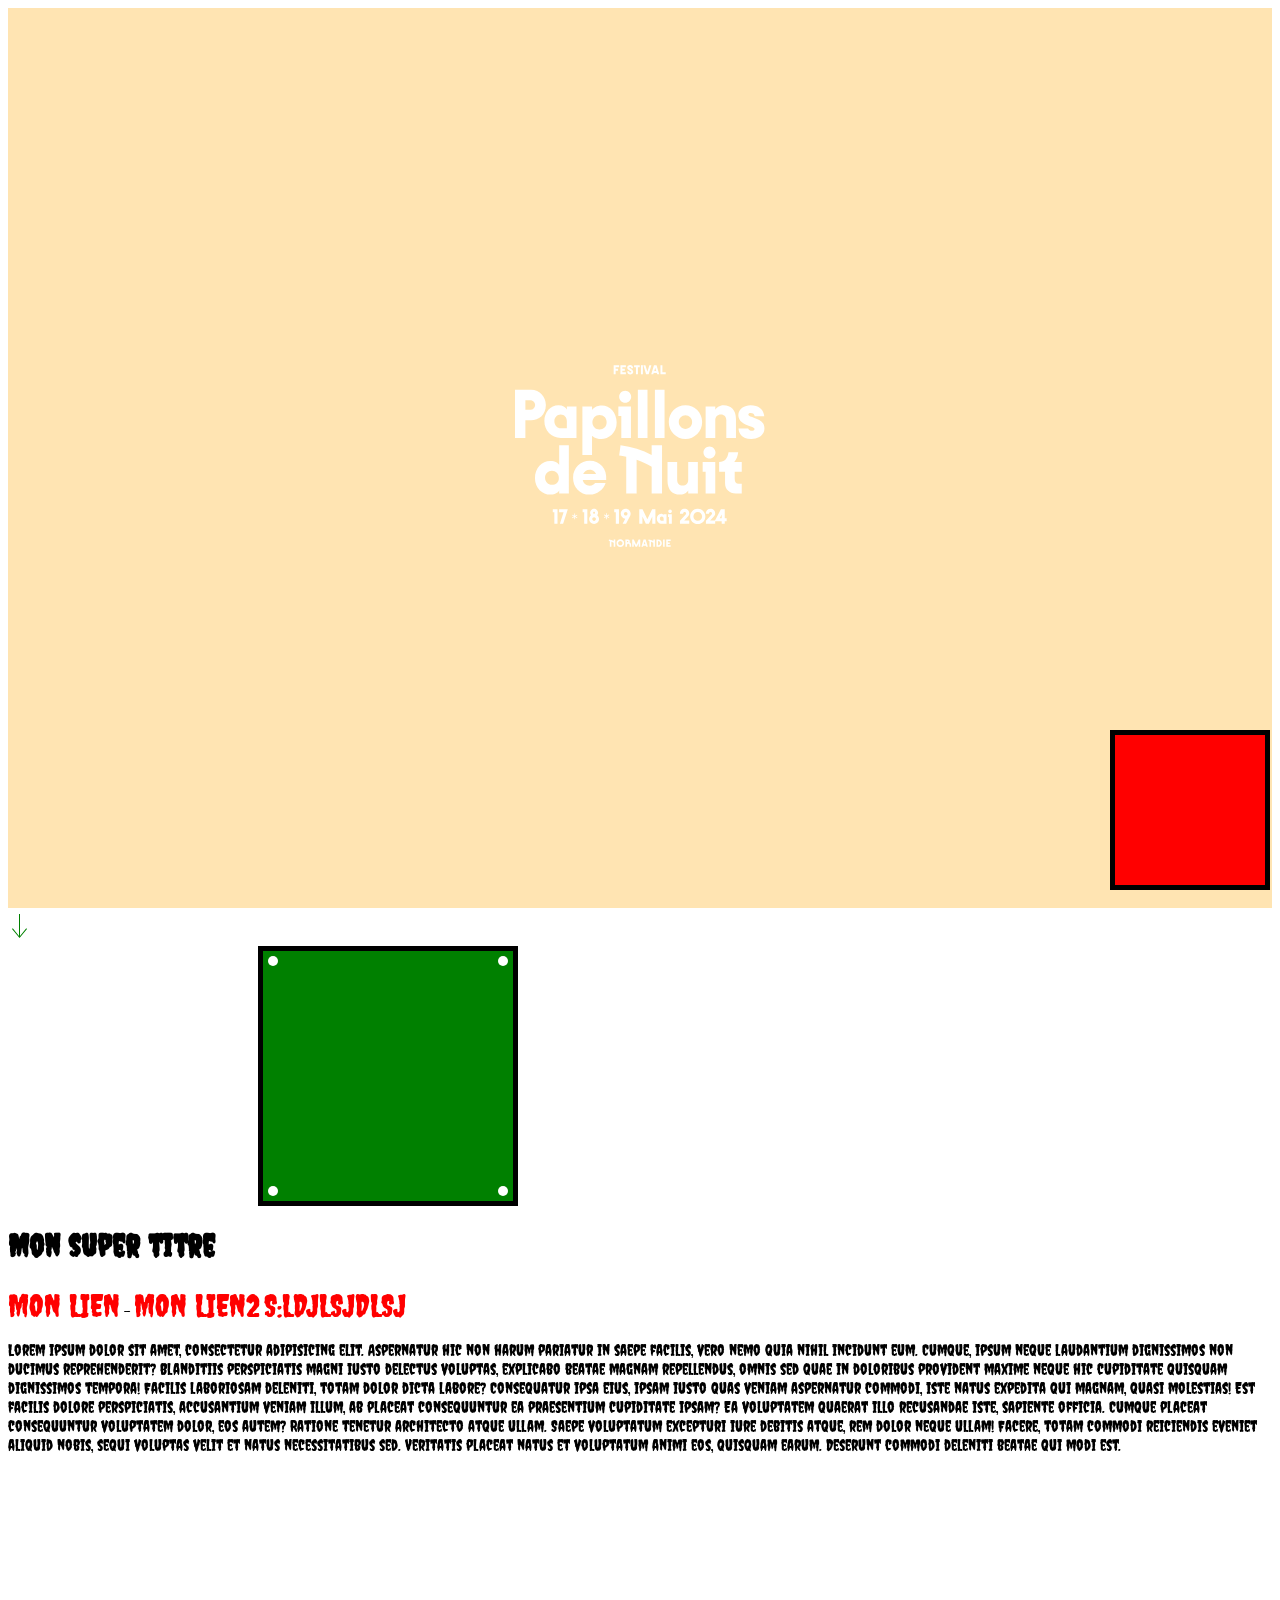
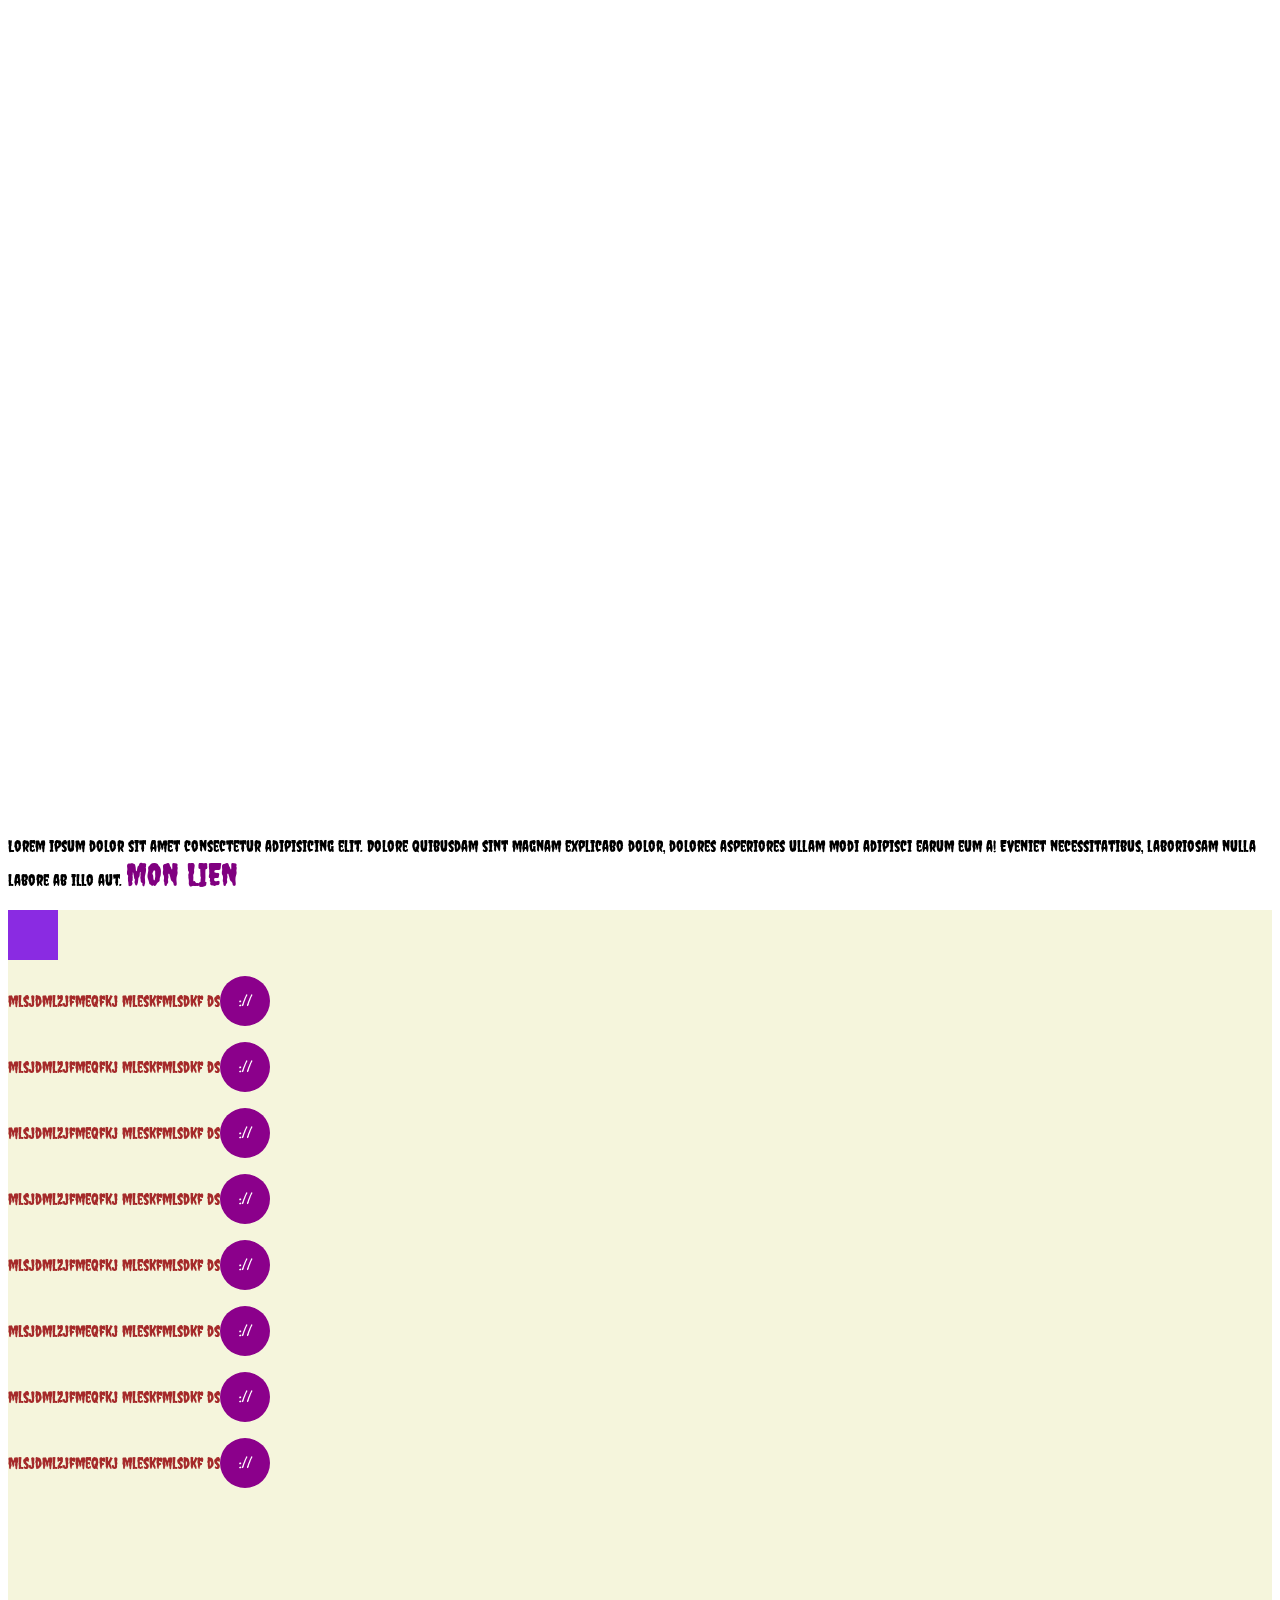
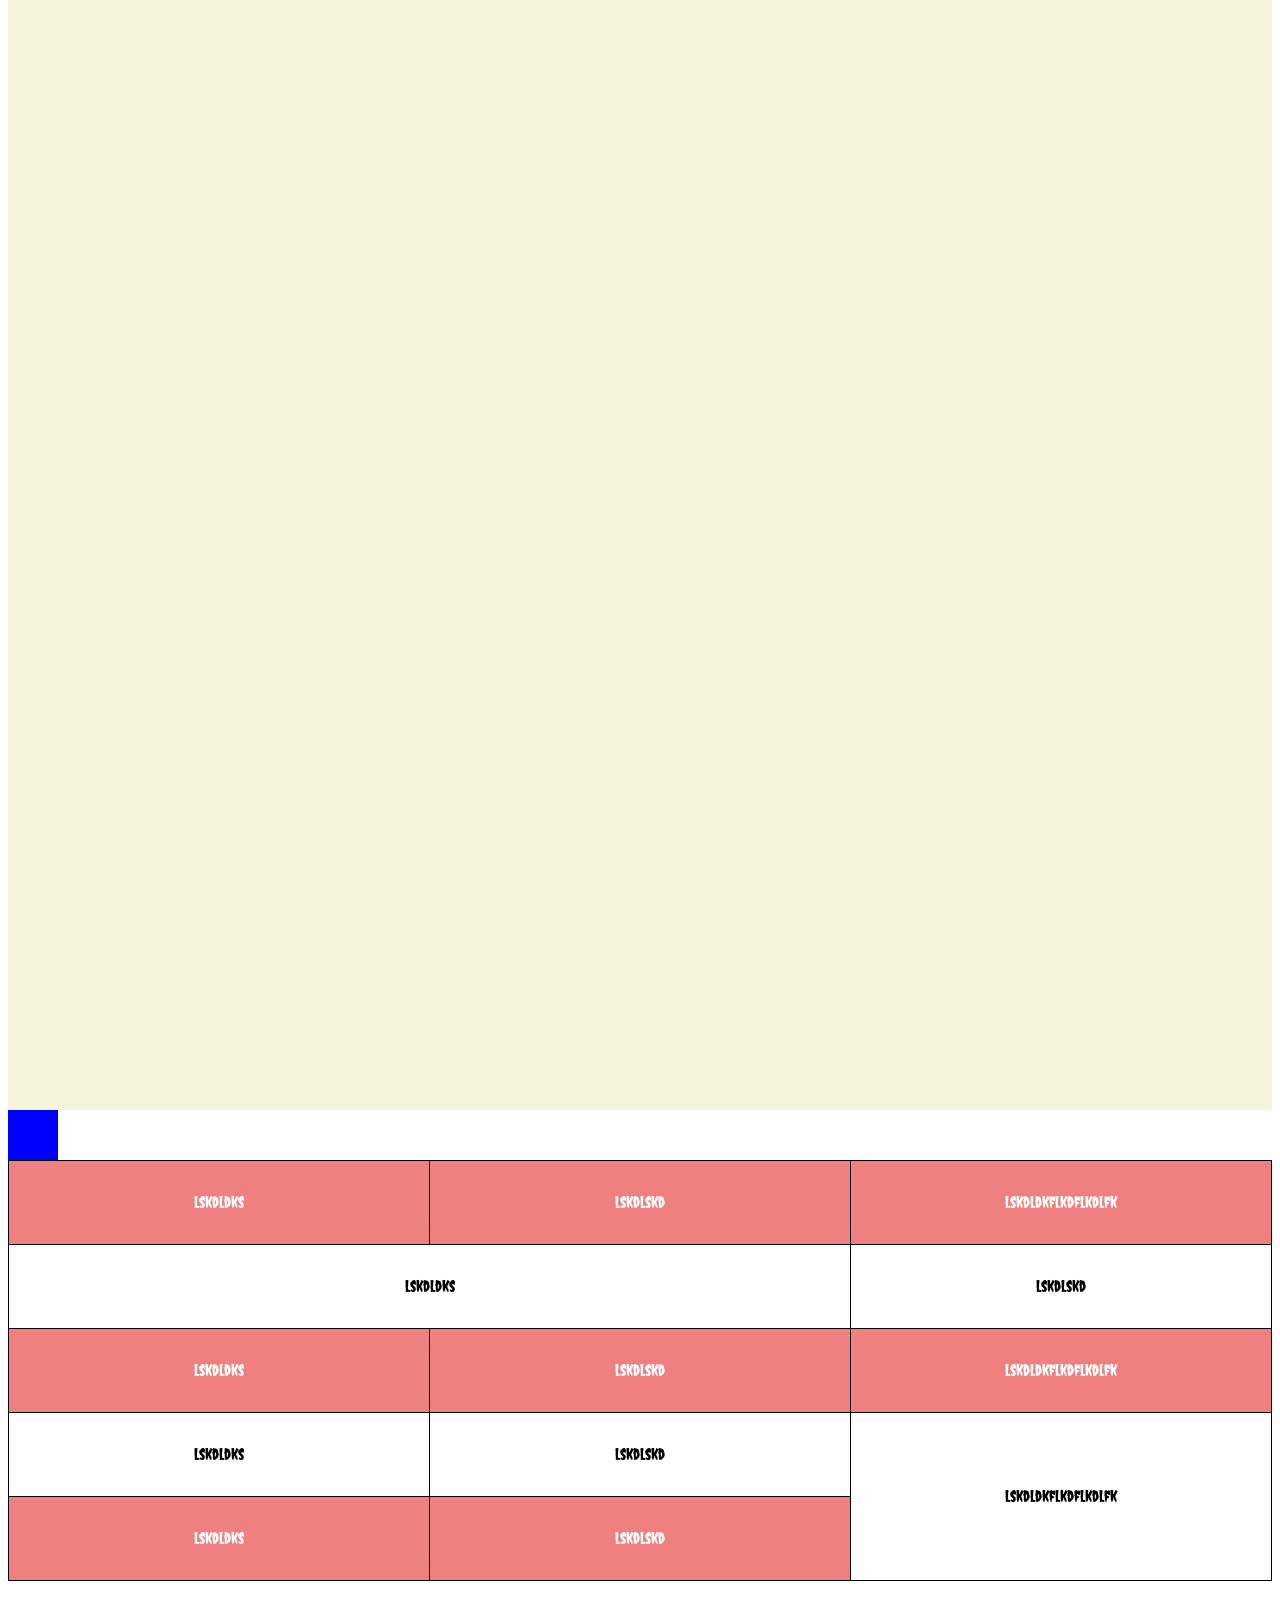
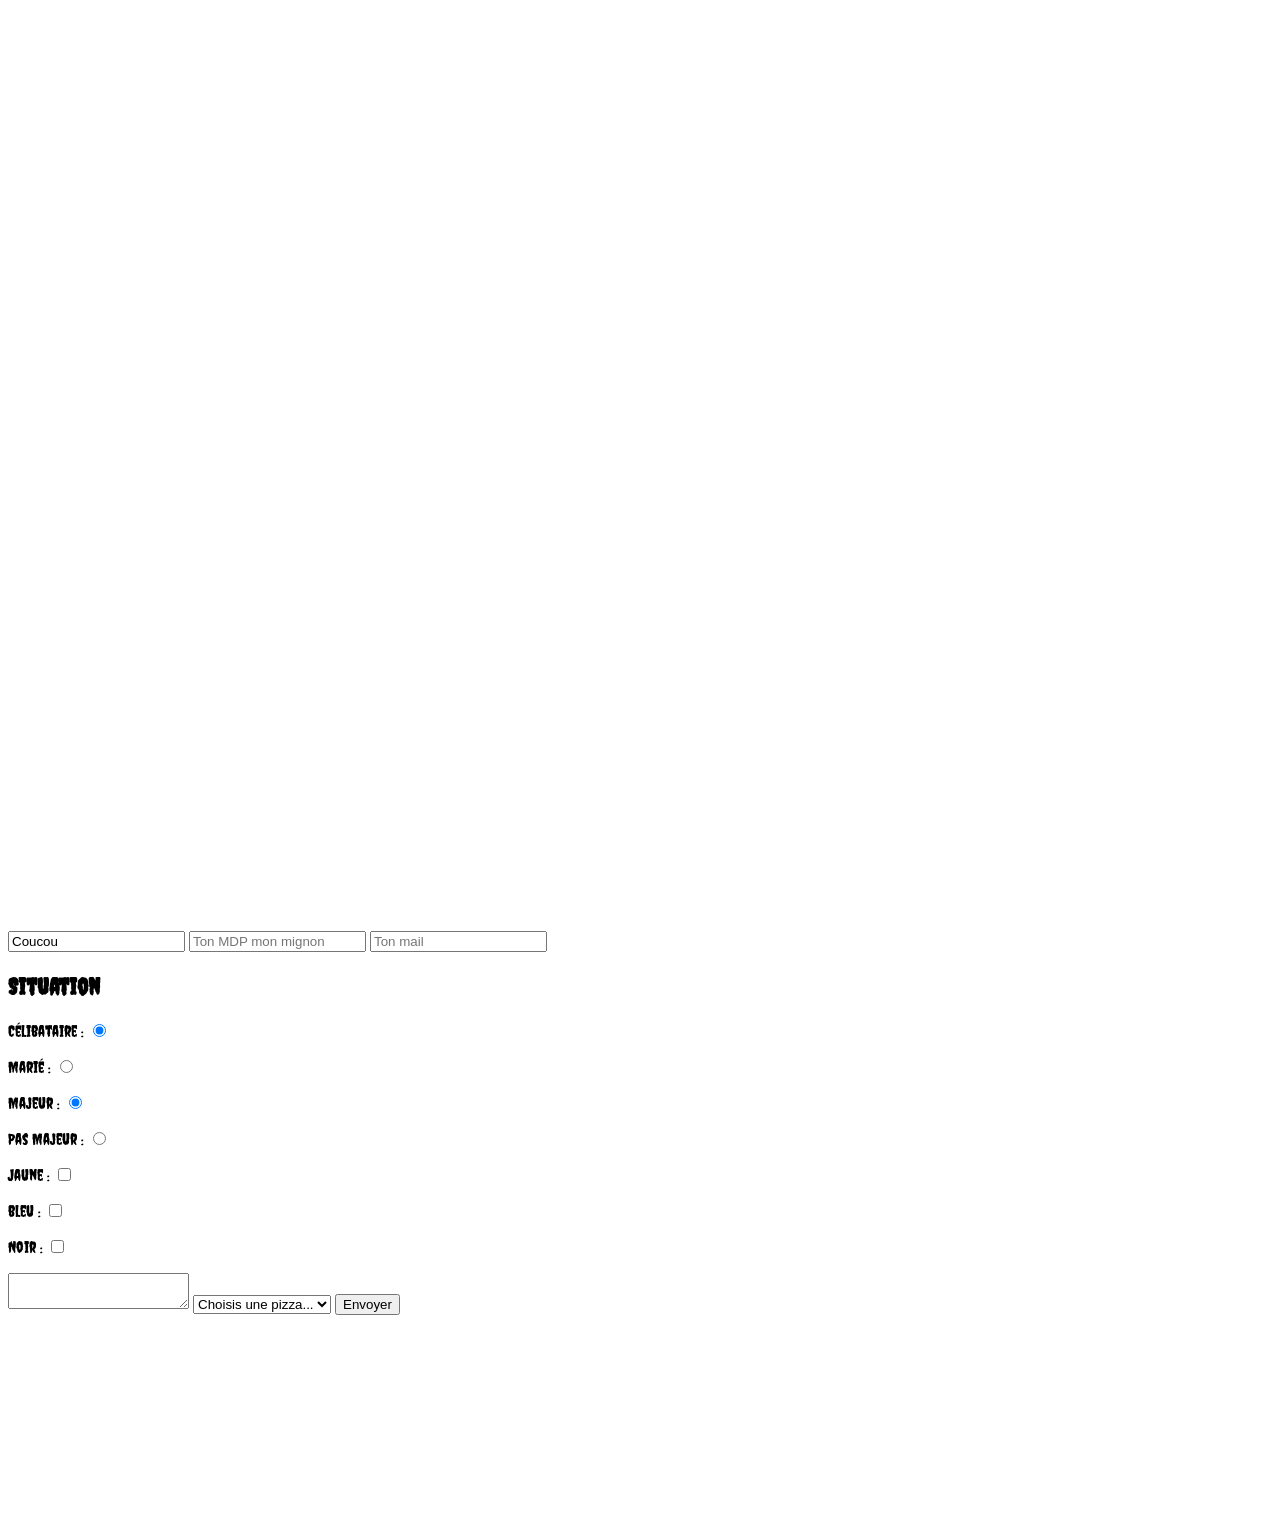
==== commit b7626f64: "js" ====
--- a/index.html
+++ b/index.html
@@ -5,10 +5,12 @@
     <meta name="viewport" content="width=device-width, initial-scale=1.0">
     <title>Document</title>
     <link rel="stylesheet" href="assets/css/style.css">
-
-
 </head>
 <body>
+    <section class="hero">
+        <img src="assets/svg/logo.svg" alt="Logo p2n">
+        <video autoplay muted loop src="assets/videos/HEADER_SITE_P2N27_v01.mp4"></video>
+    </section>
    <div class="scroll">
          <a href="#coucou">
             <span class="icon-arrow"></span>
@@ -132,5 +134,6 @@
 
     </form>
     <br><br><br><br><br><br><br><br><br><br>
+    <script src="assets/js/script.js" async></script>
 </body>
 </html>
--- a/assets/css/style.css
+++ b/assets/css/style.css
@@ -10,6 +10,38 @@
     font-weight: normal;
     font-style: normal;
     display: swap;
+}
+
+.hero{
+    height: 100vh;
+    position: relative;
+    text-align: center;
+    align-content: center;
+
+    &::after{
+        content: '';
+        display: block;
+        position: absolute;
+        inset: 0;
+        width: 100%;
+        height: 100%;
+        background-color: orange;
+        z-index: -1;
+        opacity: .3;
+    }
+    img{
+        width: 250px;
+    }
+    video{
+        /* filter: brightness(.7); */
+        position: absolute;
+        z-index: -3;
+        left:0;
+        top:0;
+        width: 100%;
+        height: 100%;
+        object-fit: cover;
+    }
 }
 
 @keyframes scrollDown {
